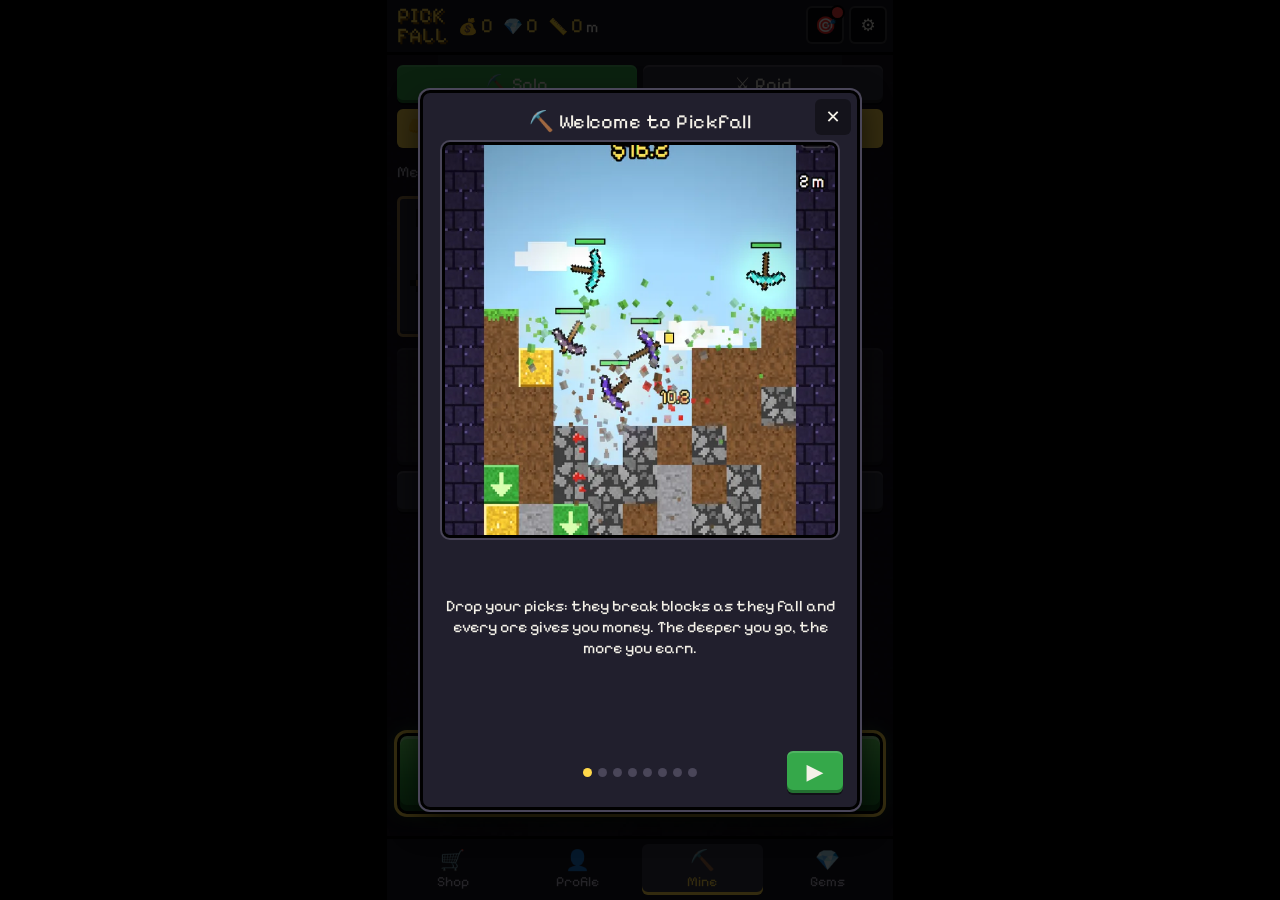
==== index.html @ 4472e59f "Pickfall: nuevo nombre" ====
<!doctype html><html lang="es"><head><meta charset="utf-8"><meta name="viewport" content="width=device-width,initial-scale=1,maximum-scale=1,user-scalable=no">
<title>Pickfall</title><meta name="description" content="Soltá picos, rompé bloques y bajá cada vez más profundo. Juego gratis en el navegador."><meta name="theme-color" content="#15131d"><meta property="og:title" content="Pickfall"><meta property="og:description" content="Soltá picos, rompé bloques y bajá cada vez más profundo."><link rel="icon" href="data:image/svg+xml,<svg xmlns='http://www.w3.org/2000/svg' viewBox='0 0 100 100'><text y='.9em' font-size='90'>⛏️</text></svg>">  <script type="module" crossorigin src="./assets/index-DeWhomhO.js"></script>
  <link rel="stylesheet" crossorigin href="./assets/index-D9-iegn5.css">
</head><body>
<div id="wrap"><canvas id="cv" width="720" height="1280"></canvas>
<div id="hud"><button id="bGoals" aria-label="Metas" data-en-aria="Goals">🎯</button><button id="bOpts" aria-label="Opciones" data-en-aria="Options">⚙️</button><button id="bPause" aria-label="Pausa" data-en-aria="Pause" hidden>⏸️</button></div>
<div id="shop" class="panel">
 <div id="top"><h1>PICK<br>FALL</h1><div class="chips"><div>💰 <b id="sMoney">0</b></div><div>💎 <b id="sGems">0</b></div><div>📏 <b id="sRec">0</b> m</div></div></div>
 <div id="body">
 <div id="pMine">
  <div id="modeSw" class="tabs sub" hidden><button id="mSolo" class="on">⛏️ Solo</button><button id="mRaid">⚔️ Raid</button></div>
  <p id="tip" hidden></p>
  <p class="hint" data-en='Merge two equal picks · ✔ <b id="sCap"></b>'>Fusioná dos picos iguales · ✔ <b id="sCap"></b></p>
  <div id="inv"></div>
  <div class="btns">
   <button id="bBuy"></button><button id="bHp"></button><button id="bDmg"></button><button id="bCap"></button>
  </div>
  <button id="bMergeAll" class="wide" data-en="🔀 Merge all">🔀 Fusionar todo</button>
  <div id="solo">
  <label id="ckptRow" class="check" hidden data-en='<input id="cCkpt" type="checkbox"> Start at <b id="sCkpt"></b> m'><input id="cCkpt" type="checkbox"> Empezar a los <b id="sCkpt"></b> m</label>
  <button id="bDrop" class="big" data-en="⛏️ Drop!">⛏️ ¡Soltar!</button>
  </div>
  <div id="raid" hidden>
   <p id="rMsg" class="hint warn" hidden></p>
   <div id="rOut">
    <p class="hint" data-en='Up to 4 players vs. a boss in 1 minute · Full rewards today: <b id="rLeft"></b>'>Hasta 4 jugadores contra un jefe en 1 minuto · Premio completo hoy: <b id="rLeft"></b></p>
    <button id="bRNew" class="big" data-en="➕ Create room">➕ Crear sala</button>
    <div id="rForm" hidden>
     <h2 data-en="New room">Nueva sala</h2>
     <input id="rName" class="field" maxlength="16" autocomplete="off" placeholder="Nombre de la sala" aria-label="Nombre de la sala" data-en-ph="Room name" data-en-aria="Room name">
     <div id="rSize" class="tabs sub"><button data-n="2" data-en="2 players">2 jugadores</button><button data-n="3">3</button><button data-n="4">4</button></div>
     <label class="check" data-en='<input id="rPub" type="checkbox" checked> Show it in the public list'><input id="rPub" type="checkbox" checked> Mostrarla en la lista pública</label>
     <div class="btns"><button id="bRCancel" data-en="Cancel">Cancelar</button><button id="bRCreate" class="gem" data-en="Create">Crear</button></div>
    </div>
    <div id="rBrowse">
     <h2 class="row" data-en='Public rooms <button id="bRList" class="small">Refresh</button>'>Salas públicas <button id="bRList" class="small">Actualizar</button></h2>
     <div id="rList"></div>
     <h2 data-en="Join with a code">Unirse con código</h2>
     <div class="nick"><input id="rCode" maxlength="4" autocomplete="off" placeholder="ABCD" aria-label="Código de la sala" data-en-aria="Room code"><button id="bRJoin" data-en="Join">Unirse</button></div>
    </div>
   </div>
   <div id="rIn" hidden>
    <h2 id="rRoomName"></h2>
    <p class="hint" data-en='Code <b id="rCodeTxt"></b> <button id="bRShare" class="small">Share link</button>'>Código <b id="rCodeTxt"></b> <button id="bRShare" class="small">Compartir link</button></p>
    <div id="rPlayers"></div>
    <p id="rBoss" class="boss-est"></p>
    <p id="rWait" class="hint"></p>
    <button id="bRStart" class="big" data-en="⚔️ Start Raid!">⚔️ ¡Iniciar Raid!</button>
    <button id="bRLeave" class="wide" data-en="Leave the room">Salir de la sala</button>
   </div>
  </div>
 </div>
 <div id="pGems" hidden>
  <h2 data-en="Reset">Reiniciar</h2>
  <p class="hint" id="sPreq"></p>
  <button id="bPrestige" class="big gem" data-en='Reset for 💎 <span id="sGain">0</span>'>Reiniciar por 💎 <span id="sGain">0</span></button>
  <h2 data-en="Permanent upgrades">Mejoras permanentes</h2>
  <div id="gemUps" class="btns"></div>
 </div>
 <div id="pGoals" hidden>
  <h2 data-en='Daily reward · day <span id="sStreak"></span> of 7'>Recompensa diaria · día <span id="sStreak"></span> de 7</h2>
  <p class="hint" data-en="Missing a day doesn't reset your streak.">Faltar un día no te borra la racha.</p>
  <button id="bDaily" class="big gem"></button>
  <h2 data-en="Today's missions">Misiones de hoy</h2>
  <p class="hint" data-en='All three: 💎 1 · ⏱️ <b id="sMisT"></b>'>Las tres: 💎 1 · ⏱️ <b id="sMisT"></b></p>
  <div id="missions"></div>
  <h2 data-en='Achievements <span id="sAch"></span>'>Logros <span id="sAch"></span></h2>
  <div id="achs"></div>
 </div>
 <div id="pRank" hidden>
  <div class="tabs sub"><button id="rkMoney" data-en="💰 Best run">💰 Mejor partida</button><button id="rkDepth" data-en="📏 Depth">📏 Profundidad</button></div>
  <div class="tabs sub"><button id="rkWeek" data-en="This week">Esta semana</button><button id="rkAll" data-en="All time">Histórico</button></div>
  <div id="rkPrize" class="prize" hidden><b data-en="🏆 Weekly prizes">🏆 Premios de la semana</b><span id="rkPrizeTxt"></span><small id="rkEnds"></small></div>
  <p id="rkMe" class="hint"></p>
  <div id="rkPodium" hidden></div>
  <ol id="rkList"></ol>
 </div>
 <div id="pStyle" hidden>
  <div class="boxcard"><h2 data-en="🎁 Cube chest">🎁 Cofre de cubos</h2>
   <p class="hint" data-en="5 🧊 open a chest with an exclusive skin or aura.">5 🧊 abren un cofre con una skin o aura exclusiva.</p>
   <div class="boxrow"><span>🧊 <b id="boxCubes">0</b></span><button id="bOpenBox" class="gem" data-en="Open chest · 5 🧊">Abrir cofre · 5 🧊</button><button id="bOdds" aria-label="Probabilidades" data-en-aria="Odds">ℹ️</button></div>
   <p id="boxDay" class="hint"></p>
   <div id="boxOdds" class="boxodds" hidden></div></div>
  <p class="hint" data-en='You have 🧊 <b id="styleCubes">0</b> · Looks only, no advantages.'>Tenés 🧊 <b id="styleCubes">0</b> · Solo cambia el look, no da ventajas.</p>
  <h2 data-en="Pick skins">Skins de picos</h2>
  <p class="hint" data-en="Work on every level · Equip them in 👤 Profile.">Sirven para todos los niveles · Se equipan en 👤 Perfil.</p>
  <div id="storeSkins"></div>
  <h2>Auras</h2>
  <p class="hint" data-en="They follow your picks as they fall.">Siguen a tus picos al caer.</p>
  <div id="storeAuras"></div>
 </div>
 <div id="pProfile" hidden>
  <h2 data-en="Your pick skins">Skins de tus picos</h2>
  <p class="hint" data-en="Choose a level and give it a skin.">Elegí un nivel y ponele una skin.</p>
  <div id="skinTiers"></div>
  <h2 id="skinTitle"></h2>
  <div id="skinList"></div>
  <h2>Aura</h2>
  <div id="looks"></div>
  <div id="profOnline" hidden>
   <h2 data-en="Your nickname">Tu apodo</h2>
   <div class="nick"><input id="nick" maxlength="16" autocomplete="off" aria-label="Tu apodo" data-en-aria="Your nickname"><button id="bNick" data-en="Save">Guardar</button></div>
   <p id="nickMsg" class="hint" hidden></p>
   <h2 data-en="Your ranking picture">Tu foto en el ranking</h2>
   <p class="hint" data-en="Shown in the ranking with your aura.">Se ve en el ranking, con tu aura.</p>
   <div id="avList"></div>
  </div>
  <button id="bReset" class="small" data-en="Delete progress">Borrar progreso</button>
  <a class="legal" href="./privacidad.html" target="_blank" rel="noopener" data-en="Privacy">Privacidad</a>
 </div>
 </div>
 <div class="nav"><button id="tabStyle" data-en="<span>🛒</span>Shop"><span>🛒</span>Tienda</button><button id="tabProfile" data-en="<span>👤</span>Profile"><span>👤</span>Perfil</button><button id="tabMine" class="on" data-en="<span>⛏️</span>Mine"><span>⛏️</span>Mina</button><button id="tabGems" data-en="<span>💎</span>Gems"><span>💎</span>Gemas</button><button id="tabRank" hidden><span>🏆</span>Top</button></div>
</div>
<div id="res" class="panel center" hidden><div class="card">
 <h2 id="rTitle" data-en="Total earnings!">¡Ganancia total!</h2>
 <div id="rMoney" class="money"></div>
 <p id="rRec" class="rec" hidden></p>
 <div id="rAch" class="rec" hidden></div>
 <p id="rRank" class="rec" hidden></p>
 <div id="rRows" class="rows"></div>
 <p id="rGoal" class="goal"></p>
 <div id="rAuto" class="rauto" hidden><span id="rAutoTxt"></span><button id="bAutoStop" data-en="Stop">Detener</button></div>
 <button id="bAgain" class="big" data-en="⛏️ Again">⛏️ Otra vez</button>
 <button id="bBack" class="wide" data-en="Back to the shop">Volver a la tienda</button>
</div></div>
<div id="pause" class="panel center" hidden><div class="card">
 <h2 data-en="Paused">Pausa</h2>
 <label class="vol"><span data-en='🎵 Music <b id="vMusicTxt"></b>'>🎵 Música <b id="vMusicTxt"></b></span><input id="vMusic" type="range" min="0" max="100" step="5"></label>
 <label class="vol"><span data-en='🔊 Sounds <b id="vSfxTxt"></b>'>🔊 Sonidos <b id="vSfxTxt"></b></span><input id="vSfx" type="range" min="0" max="100" step="5"></label>
 <div class="btns"><button id="pMusic"></button><button id="pMute"></button></div>
 <label class="check" data-en='<input id="cGui" type="checkbox"> Hide interface'><input id="cGui" type="checkbox"> Ocultar interfaz</label>
 <label id="pAutoRow" class="check" hidden data-en='<input id="cAuto" type="checkbox"> 🔁 Autoplay again'><input id="cAuto" type="checkbox"> 🔁 Autojugar otra vez</label>
 <p id="guiHint" class="hint" hidden data-en="Double-tap to pause again.">Tocá dos veces para volver a pausar.</p>
 <button id="bResume" class="big" data-en="Resume">Continuar</button>
 <button id="bQuit" class="wide" data-en="Cancel and return to lobby">Cancelar y volver al lobby</button>
 <p id="qHint" class="hint" data-en="You keep the money, but it won't count for the ranking.">Te quedás la plata, pero no cuenta para el ranking.</p>
</div></div>
<div id="guide" class="panel center" hidden><div class="card gcard">
 <button id="gClose" class="gclose" aria-label="Cerrar" data-en-aria="Close">✕</button>
 <h2 id="gTitle"></h2>
 <img id="gImg" class="gimg" alt="">
 <div id="gIcons" class="gicons"></div>
 <p id="gText" class="gtext"></p>
 <div class="gnav"><button id="gPrev" aria-label="Anterior" data-en-aria="Previous">◀</button><div id="gDots" class="gdots"></div><button id="gNext" aria-label="Siguiente" data-en-aria="Next">▶</button></div>
</div></div>
<div id="auto" hidden><div class="atext"><span data-en="🔁 Autoplay again?">🔁 ¿Autojugar otra vez?</span><small>Cuesta el 10% de lo que ganes</small></div><button id="aYes" data-en="Yes">Sí</button><button id="aX" aria-label="Cerrar" data-en-aria="Close">✕</button><i id="aBar"></i></div>
<div id="box" class="panel center" hidden><canvas id="confetti"></canvas><div class="card boxc">
 <h2 id="boxTitle" data-en="Opening the chest…">Abriendo el cofre…</h2>
 <div class="reel"><div id="reel"></div><i class="mark"></i></div>
 <div id="boxRes" class="boxres" hidden><b id="boxName"></b><small id="boxInfo"></small></div>
 <div class="btns"><button id="bBoxUse" hidden data-en="Use">Usar</button><button id="bBoxClose" data-en="Skip">Saltar</button></div>
</div></div>
<div id="opts" class="panel center" hidden><div class="card">
 <button id="oClose" class="gclose" aria-label="Cerrar" data-en-aria="Close">✕</button>
 <h2 data-en="⚙️ Options">⚙️ Opciones</h2>
 <label class="vol"><span data-en='🎵 Music <b id="oVMusicTxt"></b>'>🎵 Música <b id="oVMusicTxt"></b></span><input id="oVMusic" type="range" min="0" max="100" step="5"></label>
 <label class="vol"><span data-en='🔊 Sounds <b id="oVSfxTxt"></b>'>🔊 Sonidos <b id="oVSfxTxt"></b></span><input id="oVSfx" type="range" min="0" max="100" step="5"></label>
 <div class="btns"><button id="oMusic"></button><button id="oMute"></button></div>
 <button id="oGuide" class="wide" data-en="📖 See the tutorial again">📖 Ver el tutorial otra vez</button>
 <h2 data-en="🌐 Language">🌐 Idioma</h2>
 <div id="oLang" class="tabs sub"><button data-l="es">Español</button><button data-l="en">English</button></div>
 <button id="oDone" class="big" data-en="Done">Listo</button>
</div></div>
<div id="toast" hidden></div>
<div id="modal" hidden><div><p id="mText"></p><div class="btns"><button id="mNo" data-en="Cancel">Cancelar</button><button id="mYes"></button></div></div></div>
</div></body></html>
---- assets/index-D9-iegn5.css ----
@font-face{font-family:Pixelify Sans;font-style:normal;font-display:swap;font-weight:400;src:url(./pixelify-sans-latin-400-normal-DLrIX9QE.woff2)format("woff2"),url(./pixelify-sans-latin-400-normal-JapMNN6Z.woff)format("woff")}:root{--bg:#15131d;--panel:#211f2d;--stone:#34313f;--line:#4a4659;--gold:#ffd84a;--green:#35a84a;--green-d:#1d6e33;--gem:#7a3cff;--text:#f4f1e8;--muted:#b6b1c2;--title:"Pixelify Sans",system-ui,sans-serif}*{box-sizing:border-box}html,body{height:100%;color:var(--text);touch-action:manipulation;background:#000;margin:0;font-family:Pixelify Sans,system-ui,sans-serif;overflow:hidden}#wrap{aspect-ratio:9/16;max-width:100vw;height:100dvh;margin:0 auto;position:relative;overflow:hidden}#cv{width:100%;height:100%;image-rendering:pixelated;touch-action:none;-webkit-user-select:none;user-select:none;-webkit-touch-callout:none;display:block}#hud{z-index:2;gap:5px;display:flex;position:absolute;top:6px;right:6px}#hud button{width:38px;height:38px;box-shadow:none;background:#000a;border:2px solid #fff3;padding:0;font-size:17px}button,input{font-family:inherit}b,strong,h1,h2,th{font-weight:400}button{background:var(--stone);color:var(--text);cursor:pointer;border:0;border-radius:6px;padding:10px;font-size:17px;font-weight:400;transition:transform 60ms;box-shadow:inset 0 2px #fff2,inset 0 -3px #0005,0 2px #0007}button:active:not(:disabled){transform:translateY(2px);box-shadow:inset 0 2px #fff2,inset 0 -1px #0005}button:disabled{opacity:.5;cursor:default}button:focus-visible,input:focus-visible,a:focus-visible{outline:3px solid var(--gold);outline-offset:1px}.panel{background:#0e0c14db;position:absolute;inset:0}#shop{flex-direction:column;display:flex}#top{background:var(--bg);border-bottom:3px solid #000;flex:none;align-items:center;gap:10px;padding:6px 92px 6px 10px;display:flex}h1{font:400 21px/.95 var(--title);letter-spacing:1px;color:var(--gold);text-shadow:2px 2px #7a4b00;flex:none;margin:0}.chips{flex-wrap:wrap;gap:2px 10px;min-width:0;font-size:16px;display:flex}.chips div{white-space:nowrap}.chips b{color:var(--gold);font-size:20px}#body{background:#15131d9e;flex-direction:column;flex:1;min-height:0;padding:10px 10px 12px;display:flex;overflow-y:auto}.nav{padding:5px 5px calc(5px + env(safe-area-inset-bottom));background:var(--bg);border-top:3px solid #000;flex:none;gap:3px;display:flex}.nav button{min-width:0;box-shadow:none;color:var(--muted);background:0 0;flex:1;padding:5px 1px;font-size:14px}.nav button span{font-size:20px;line-height:1.2;display:block}.nav .on{background:var(--stone);color:var(--gold);box-shadow:inset 0 -3px 0 var(--gold)}.tabs.sub{gap:6px;margin-bottom:6px;display:flex}.tabs.sub button{flex:1;padding:8px 4px;font-size:16px}.tabs.sub .on{background:var(--green)}.big{width:100%;font:400 25px var(--title);letter-spacing:1px;background:var(--green);margin:10px 0;padding:13px;display:block}.big:not(:disabled){text-shadow:2px 2px #0006}#bDrop{z-index:1;background:linear-gradient(#6ff06a,#2fa83f 55%,#1d7a2c);border:3px solid #000;border-radius:10px;margin-top:26px;padding:18px 10px;font-size:32px;position:sticky;bottom:6px;overflow:hidden;box-shadow:inset 0 3px #fff6,inset 0 -6px #0005,0 0 18px #6dff6d55,0 6px 14px #000a}#bDrop:disabled{background:var(--stone);box-shadow:none}.big.gem,.gem{background:var(--gem)}.small{box-shadow:none;color:var(--muted);background:0 0;margin-top:18px;padding:6px 0;font-size:14px;font-weight:600;text-decoration:underline}.hint{color:var(--muted);margin:6px 0;font-size:16px;line-height:1.25}#inv{overscroll-behavior-x:contain;scrollbar-width:thin;grid-auto-columns:calc(23.5294% - 5.64706px);grid-auto-flow:column;gap:6px;margin:5px 0;padding:3px 0 6px;display:grid;overflow-x:auto}.slot{--t:#555;border:3px solid var(--t);text-align:center;cursor:pointer;background:#292735;border-radius:6px;padding:4px;font-size:14px;line-height:1.15;position:relative;box-shadow:inset 0 -3px #0004}.slot img{width:100%;image-rendering:pixelated;display:block}.slot.sel{border-color:var(--gold);background:#4a4320;transform:translateY(-2px)}.slot.can{border-color:#6dff6d;animation:.8s ease-in-out infinite pulse}.slot.out{opacity:.5}.slot .chk{background:#111c;border:1px solid #fff4;border-radius:4px;width:24px;height:24px;font-size:14px;line-height:22px;position:absolute;top:2px;right:2px}.slot .chk.on{background:var(--green)}.btns{grid-template-columns:1fr 1fr;gap:6px;display:grid}#pMine .btns{grid-template-columns:repeat(4,1fr)}#pMine .btns button{aspect-ratio:1;flex-direction:column;justify-content:center;align-items:center;gap:2px;min-width:0;padding:4px 2px;font-size:13px;line-height:1.1;display:flex}#pMine .btns button i{font-size:24px;font-style:normal;line-height:1}#pMine .btns button span{text-overflow:ellipsis;white-space:nowrap;max-width:100%;overflow:hidden}#pMine .btns button b{color:var(--gold);font-size:14px;font-weight:400}#pMine .btns button small{opacity:.8;font-size:12px;line-height:1}#pMine .btns button:not(:disabled){background:var(--green-d)}.wide{width:100%;margin-top:6px;display:block}h2{font:400 20px var(--title);letter-spacing:.5px;color:var(--gold);margin:14px 0 6px}.check{align-items:center;gap:8px;margin:10px 0 0;font-size:15px;display:flex}.check input{width:20px;height:20px}.gemup{font-size:16px;line-height:1.35}.gemup small{opacity:.85;font-weight:500}#res,#pause,#opts{justify-content:center;align-items:center;padding:10px;display:flex;overflow-y:auto}.card{background:var(--panel);text-align:center;width:100%;max-height:100%;box-shadow:0 0 0 2px var(--line),0 12px 30px #000a;border:3px solid #000;border-radius:10px;padding:14px;animation:.28s ease-out pop;overflow-y:auto}.card h2{color:var(--text);margin:0}.money{font:400 50px/1.1 var(--title);color:var(--gold);text-shadow:3px 3px #7a4b00;margin:4px 0}.rec{color:#6dff6d;margin:4px 0;font-weight:400}.rows{margin:10px 0}.rows div{border-bottom:1px solid #fff2;justify-content:space-between;padding:4px 0;display:flex}.goal{background:#2c2a3e;border-radius:6px;margin:10px 0 2px;padding:9px;font-size:16px}#modal{z-index:3;background:#000b;justify-content:center;align-items:center;padding:24px;display:flex;position:absolute;inset:0}#modal>div{background:var(--panel);box-shadow:0 0 0 2px var(--line);text-align:center;border:3px solid #000;border-radius:10px;width:100%;padding:16px;animation:.18s ease-out pop}#modal p{margin:4px 0 14px;font-size:16px}#mYes{background:var(--green)}#tip{background:var(--gold);color:#2a1f00;border-radius:6px;margin:0 0 8px;padding:9px;font-size:17px;font-weight:400}.pulse{outline:3px solid var(--gold);animation:1s ease-in-out infinite pulse}@keyframes pulse{50%{transform:scale(1.035)}}@keyframes pop{0%{opacity:0;transform:scale(.88)}}@media (prefers-reduced-motion:reduce){.pulse,.slot.can,.card,#modal>div{animation:none}}#toast{background:var(--panel);border:2px solid var(--gold);text-align:center;z-index:4;pointer-events:none;border-radius:8px;padding:10px;font-size:16px;font-weight:400;position:absolute;bottom:82px;left:12px;right:12px;box-shadow:0 6px 16px #000a}.mission{background:#292735;border-radius:6px;align-items:center;gap:8px;margin-bottom:6px;padding:8px;display:flex}.mission>div{flex:1;min-width:0;font-size:16px}.mission small{opacity:.8}.mission button{flex:none;min-width:72px;font-size:16px}.mission button:not(:disabled){background:var(--green)}.bar{background:#0006;border-radius:2px;height:8px;margin:5px 0 3px;overflow:hidden}.bar i{background:var(--green);height:100%;display:block}.ach{opacity:.65;background:#292735;border-radius:6px;margin-bottom:5px;padding:7px 10px;font-size:16px}.ach.on{opacity:1;background:#3a3620}.ach small{opacity:.85;display:block}#mNo[hidden]+#mYes{grid-column:1/3}#rkList{margin:8px 0;padding:0;list-style:none}#rkList li{background:#fff1;border-radius:5px;gap:8px;margin-bottom:4px;padding:7px 8px;font-size:15px;display:flex}#rkList li b{min-width:34px}#rkList li span{text-overflow:ellipsis;white-space:nowrap;flex:1;overflow:hidden}#rkList li.me{background:#35a84a66}.nick{gap:6px;display:flex}.nick input{border:2px solid var(--line);color:#fff;background:#111;border-radius:5px;flex:1;min-width:0;padding:8px;font-size:16px}.look{background:#292735;border-radius:6px;align-items:center;gap:8px;margin-bottom:6px;padding:8px;display:flex}.look b{flex:1}.look i{border-radius:2px;width:44px;height:14px}.look button{padding:8px;font-size:15px}.legal{color:var(--muted);margin-top:8px;font-size:14px;display:block}#pause{z-index:2;padding:10px}.vol{text-align:left;margin:12px 0;font-size:17px;display:block}.vol span{justify-content:space-between;display:flex}.vol input{width:100%;height:32px;accent-color:var(--gold);margin:4px 0 0}#pause .check{justify-content:flex-start;font-size:17px}#pause .hint{text-align:center}[hidden]{display:none!important}.look img{width:40px;height:40px;image-rendering:pixelated;flex:none}.look.on{outline:2px solid var(--gold)}#skinTiers{grid-template-columns:repeat(5,1fr);gap:4px;margin-bottom:8px;display:grid}#skinTiers button{border:2px solid var(--t);background:#292735;padding:3px 1px;font-size:12px;line-height:1.1;overflow:hidden}#skinTiers button.on{outline:2px solid var(--gold)}#skinTiers img{width:36px;height:36px;image-rendering:pixelated;margin:0 auto 2px;display:block}#modeSw{margin:0 0 6px}#modeSw button{font-size:18px}.field{box-sizing:border-box;border:2px solid var(--line);color:#fff;background:#111;border-radius:5px;width:100%;margin-bottom:6px;padding:8px;font-size:16px;display:block}#rCode{text-transform:uppercase;letter-spacing:3px}h2.row{justify-content:space-between;align-items:center;display:flex}h2.row .small{margin:0;padding:0 2px}.rp{border:2px solid var(--line);background:#292735;border-radius:6px;justify-content:space-between;align-items:center;gap:6px;margin:4px 0;padding:6px 8px;font-size:16px;display:flex}.rp.me{border-color:var(--gold)}.rp.empty{color:var(--muted);border-style:dashed}.rp b{text-overflow:ellipsis;white-space:nowrap;min-width:0;font-weight:400;overflow:hidden}.rp span{flex-wrap:wrap;justify-content:flex-end;max-width:55%;display:flex}.rp img{width:20px;height:20px;image-rendering:pixelated}.rp button{flex:none;padding:6px 10px;font-size:15px}#rCodeTxt{color:var(--gold);letter-spacing:2px;font-size:20px}#bRShare{margin:0 0 0 6px;padding:0}.warn{color:#ffb4b4}.prize{border:2px solid var(--gold);text-align:center;background:linear-gradient(135deg,#4a3a10,#2a2238);border-radius:8px;flex-direction:column;gap:2px;margin:6px 0;padding:8px 10px;font-size:15px;display:flex}.prize b{color:var(--gold);font-size:17px;font-weight:400}.prize small{color:var(--muted);font-size:14px}#rkPodium{grid-template-columns:1fr 1.15fr 1fr;align-items:end;gap:6px;margin:10px 0 8px;display:grid}.pod{text-align:center;border:3px solid #000;border-radius:8px 8px 4px 4px;flex-direction:column;align-items:center;gap:2px;min-width:0;padding:8px 4px 10px;display:flex;position:relative;overflow:hidden;box-shadow:inset 0 -5px #0004,0 4px 10px #0008}.pod:after{content:"";background:linear-gradient(100deg,#0000,#fff5,#0000);width:40%;height:100%;animation:3.2s ease-in-out infinite shine;position:absolute;top:0;left:-60%}.pod i{font-size:30px;font-style:normal;line-height:1}.pod em{font-size:22px;font-style:normal;position:absolute;top:-2px}.pod span{text-overflow:ellipsis;white-space:nowrap;color:#fff;text-shadow:2px 2px #0008;max-width:100%;font-size:15px;overflow:hidden}.pod b{color:#fff;text-shadow:2px 2px #0008;font-size:15px;font-weight:400}.pod.p1{background:linear-gradient(#ffe46a,#d79a12);min-height:156px;padding-top:34px;animation:2.4s ease-in-out infinite podglow}.pod.p2{background:linear-gradient(#eef2f6,#8e9aa8);min-height:118px}.pod.p3{background:linear-gradient(#f0a86a,#9a5424);min-height:100px}.pod.p3:after{animation-delay:1.1s}.pod.p2:after{animation-delay:.5s}.pod.me{outline-offset:2px;outline:3px solid #6dff6d}@keyframes shine{0%,60%{left:-60%}to{left:130%}}@keyframes podglow{0%,to{box-shadow:inset 0 -5px #0004,0 0 8px #ffd83a66}50%{box-shadow:inset 0 -5px #0004,0 0 18px #ffd83acc}}#pause .btns{margin:10px 0 4px}#pause .btns button{background:var(--green-d);font-size:16px}#pause .btns button.off{color:var(--muted);background:#3a3846}#guide{z-index:5;background:#000c;justify-content:center;align-items:center;padding:10px;display:flex}.gcard{flex-direction:column;gap:6px;max-width:440px;height:min(94vh,720px);max-height:none;display:flex;position:relative}.gcard h2{white-space:nowrap;text-overflow:ellipsis;flex:none;margin:2px 34px;font-size:20px;overflow:hidden}.gclose{width:36px;height:36px;box-shadow:none;background:#0006;padding:0;font-size:18px;position:absolute;top:6px;right:6px}.gimg{aspect-ratio:1;object-fit:cover;width:min(100%,44vh);box-shadow:0 0 0 2px var(--line);image-rendering:auto;background:#111;border:3px solid #000;border-radius:8px;flex:none;margin:0 auto;display:block}.gicons{flex:none;justify-content:center;gap:3px;height:44px;display:flex}.gicons div{width:42px;color:var(--muted);flex-direction:column;align-items:center;font-size:11px;display:flex}.gicons img{width:28px;height:28px;image-rendering:pixelated;border:2px solid #000;border-radius:3px}.gtext{flex:1;min-height:0;margin:2px 0;font-size:16px;line-height:1.3;overflow-y:auto}.gnav{flex:none;justify-content:space-between;align-items:center;gap:8px;display:flex}.gnav button{background:var(--green);min-width:56px;padding:8px 12px;font-size:22px}.gnav button.go{font:400 20px var(--title);padding:10px 14px}.gdots{gap:6px;display:flex}.gdots i{background:var(--line);border-radius:50%;width:9px;height:9px}.gdots i.on{background:var(--gold)}.boss-est{text-align:center;color:#ffd0d0;background:#3a1420;border:2px solid #ff3a3a88;border-radius:6px;margin:8px 0 2px;padding:8px;font-size:17px}#avList{grid-template-columns:repeat(6,1fr);gap:4px;margin:4px 0 8px;display:grid}.av{border:2px solid var(--line);box-shadow:none;background:#292735;padding:4px;position:relative}.av img{width:100%;image-rendering:pixelated;display:block}.av.on{border-color:var(--gold);background:#4a4320}.av.lock img{opacity:.3;filter:grayscale()}.av i{font-size:12px;font-style:normal;position:absolute;bottom:0;right:1px}.lav{width:24px;height:24px;image-rendering:pixelated;flex:none;align-self:center}.pava{width:72px;height:52px;margin:-4px 0}.pod i{z-index:1;position:relative}.lava{flex:none;align-self:center;width:42px;height:30px;margin:-4px -9px}#rkList li{overflow:hidden}.pav{width:44px;height:44px;image-rendering:pixelated;filter:drop-shadow(2px 2px #0008)}#auto{background:var(--panel);border:2px solid var(--gold);z-index:3;border-radius:8px;align-items:center;gap:8px;width:min(92%,340px);padding:8px 8px 11px 12px;display:flex;position:absolute;top:52px;left:50%;overflow:hidden;transform:translate(-50%);box-shadow:0 6px 16px #000a}#auto .atext{flex-direction:column;flex:1;gap:2px;font-size:16px;display:flex}#auto small{color:var(--muted);font-size:13px}#auto button{padding:7px 12px;font-size:16px}#aYes{background:var(--green)}#aX{box-shadow:none;background:0 0;padding:7px 6px}#aBar{background:var(--gold);transform-origin:0;width:100%;height:3px;position:absolute;bottom:0;left:0}#auto.run #aBar{animation:2s linear forwards abar}@keyframes abar{to{transform:scaleX(0)}}.rauto{color:var(--gold);justify-content:space-between;align-items:center;gap:8px;margin:10px 0 0;font-size:16px;display:flex}.rauto button{padding:7px 10px;font-size:15px}.beta{font:400 10px var(--title);color:#ff7dff;text-shadow:none;letter-spacing:2px;font-style:normal;display:block}.boxcard{background:#2a2140;border:2px solid #7a52d6;border-radius:8px;margin-bottom:12px;padding:10px}.boxcard h2{margin-top:0}.boxrow{align-items:center;gap:8px;font-size:17px;display:flex}.boxrow span{flex:1}.boxrow b{color:#d9c2ff;font-weight:400}.boxrow button{padding:9px 12px}#bOdds{background:#3a3846}.boxodds{margin-top:8px;font-size:15px;line-height:1.5}.boxodds div{justify-content:space-between;display:flex}#box{z-index:5;justify-content:center;align-items:center;padding:10px;display:flex}.boxc{text-align:center;width:min(100%,380px)}.reel{border:2px solid var(--line);background:#15131d;border-radius:6px;height:92px;margin:12px 0;position:relative;overflow:hidden}#reel{will-change:transform;gap:6px;padding:8px 0;display:flex}#reel>div{border-bottom:4px solid var(--r);background:#292735;border-radius:6px;flex:none;justify-content:center;align-items:center;width:72px;height:72px;display:flex}#reel img{width:52px;height:52px;image-rendering:pixelated}#reel i{border-radius:3px;width:52px;height:18px}.reel .mark{background:var(--gold);width:4px;box-shadow:0 0 8px var(--gold);margin-left:-2px;position:absolute;top:0;bottom:0;left:50%}.boxres{flex-direction:column;gap:4px;margin-bottom:10px;display:flex}.boxres b{font:400 26px var(--title)}.boxres small{color:var(--muted);font-size:15px}.look .rar{font-size:13px;display:block}#confetti{pointer-events:none;z-index:1;width:100%;height:100%;position:absolute;inset:0}#box .card{position:relative}.reel .mark.tk{background:#fff;box-shadow:0 0 14px #fff}.boxc.win{animation:.45s ease-out boxwin}@keyframes boxwin{0%{transform:scale(1)}30%{transform:scale(1.06)}to{transform:scale(1)}}#hud #bGoals{position:relative}#hud #bGoals.on{border-color:var(--gold);background:#3a3420}#bGoals.dot:after{content:"";background:#ff3a3a;border:2px solid #000;border-radius:50%;width:11px;height:11px;position:absolute;top:-3px;right:-3px}.look canvas.aprev{background:#1b1a24;border-radius:4px;flex:none;width:88px;height:44px}.look img.swing{transform-origin:30% 70%;animation:2.4s ease-in-out infinite swing}@keyframes swing{0%,to{transform:rotate(-10deg)}50%{transform:rotate(10deg)}}img.sway{transform-origin:30% 70%;animation:2.4s ease-in-out infinite swing}@media (prefers-reduced-motion:reduce){img.sway{animation:none}}.look img.glow{animation:2.4s ease-in-out infinite swing,1.6s ease-in-out infinite skglow}@keyframes skglow{0%,to{filter:drop-shadow(0 0 2px var(--g))}50%{filter:drop-shadow(0 0 8px var(--g))}}@media (prefers-reduced-motion:reduce){.look img.swing,.look img.glow{animation:none}}#reel canvas.aprev{width:68px;height:34px}#reel img.glow{animation:1.6s ease-in-out infinite skglow}#opts{z-index:3;padding:10px}#opts .card{position:relative}#opts .btns{margin:10px 0 4px}#opts .btns button{background:var(--green-d);font-size:16px}#opts .btns button.off{color:var(--muted);background:#3a3846}#opts .wide{margin-top:8px}#oLang{margin:6px 0 12px}#body>div{flex:none}#pMine{flex-direction:column;display:flex;flex:1 0 auto!important}#pMine>#solo{margin-top:auto}
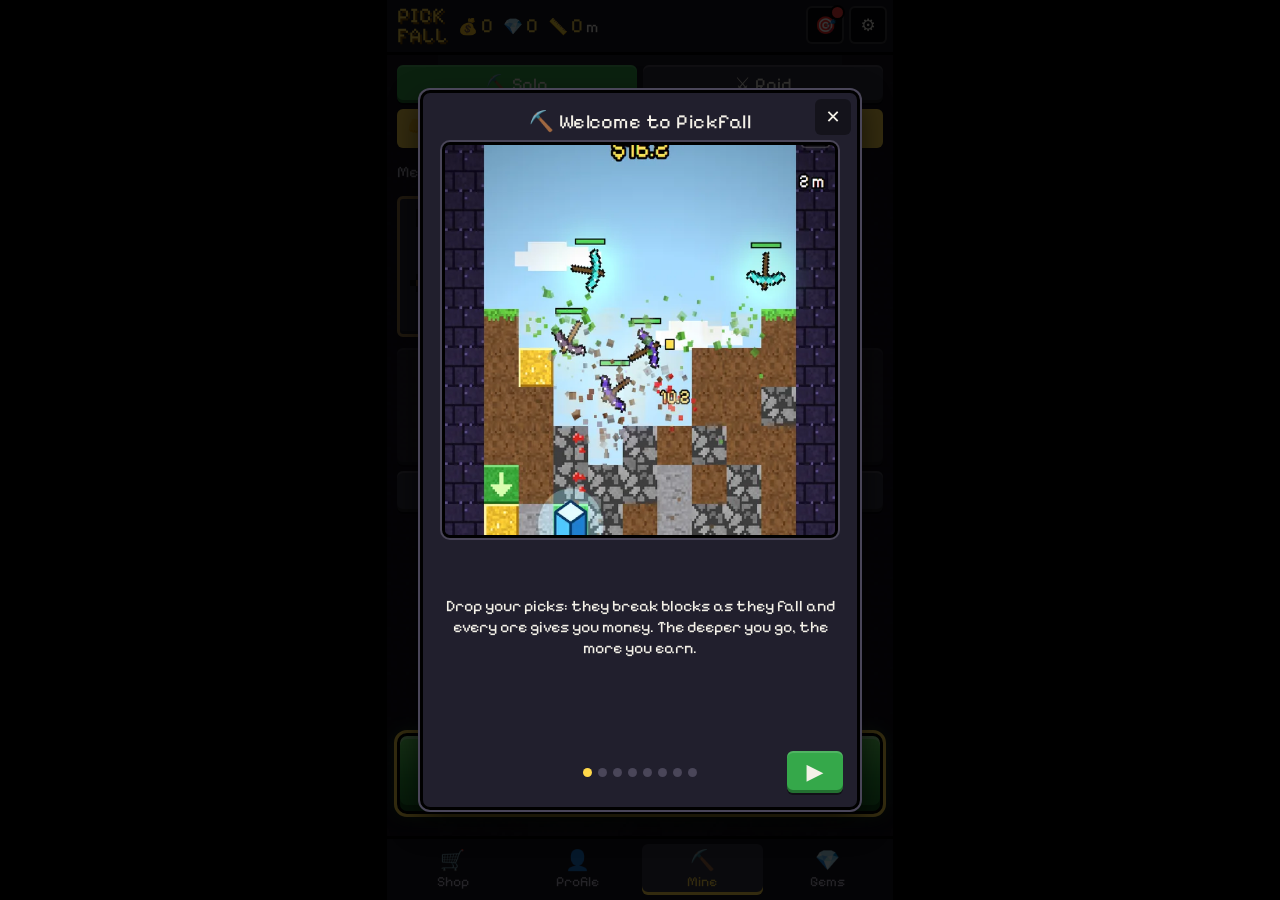
==== commit 940290d8: "Ranking: pico con aura del mismo tamaño" ====
--- a/index.html
+++ b/index.html
@@ -1,6 +1,6 @@
 <!doctype html><html lang="es"><head><meta charset="utf-8"><meta name="viewport" content="width=device-width,initial-scale=1,maximum-scale=1,user-scalable=no">
-<title>Pickfall</title><meta name="description" content="Soltá picos, rompé bloques y bajá cada vez más profundo. Juego gratis en el navegador."><meta name="theme-color" content="#15131d"><meta property="og:title" content="Pickfall"><meta property="og:description" content="Soltá picos, rompé bloques y bajá cada vez más profundo."><link rel="icon" href="data:image/svg+xml,<svg xmlns='http://www.w3.org/2000/svg' viewBox='0 0 100 100'><text y='.9em' font-size='90'>⛏️</text></svg>">  <script type="module" crossorigin src="./assets/index-DeWhomhO.js"></script>
-  <link rel="stylesheet" crossorigin href="./assets/index-D9-iegn5.css">
+<title>Pickfall</title><meta name="description" content="Soltá picos, rompé bloques y bajá cada vez más profundo. Juego gratis en el navegador."><meta name="theme-color" content="#15131d"><meta property="og:title" content="Pickfall"><meta property="og:description" content="Soltá picos, rompé bloques y bajá cada vez más profundo."><link rel="icon" href="data:image/svg+xml,<svg xmlns='http://www.w3.org/2000/svg' viewBox='0 0 100 100'><text y='.9em' font-size='90'>⛏️</text></svg>">  <script type="module" crossorigin src="./assets/index-BviJYHU4.js"></script>
+  <link rel="stylesheet" crossorigin href="./assets/index-DMO8aM68.css">
 </head><body>
 <div id="wrap"><canvas id="cv" width="720" height="1280"></canvas>
 <div id="hud"><button id="bGoals" aria-label="Metas" data-en-aria="Goals">🎯</button><button id="bOpts" aria-label="Opciones" data-en-aria="Options">⚙️</button><button id="bPause" aria-label="Pausa" data-en-aria="Pause" hidden>⏸️</button></div>
--- a/assets/index-DMO8aM68.css
+++ b/assets/index-DMO8aM68.css
@@ -0,0 +1 @@
+@font-face{font-family:Pixelify Sans;font-style:normal;font-display:swap;font-weight:400;src:url(./pixelify-sans-latin-400-normal-DLrIX9QE.woff2)format("woff2"),url(./pixelify-sans-latin-400-normal-JapMNN6Z.woff)format("woff")}:root{--bg:#15131d;--panel:#211f2d;--stone:#34313f;--line:#4a4659;--gold:#ffd84a;--green:#35a84a;--green-d:#1d6e33;--gem:#7a3cff;--text:#f4f1e8;--muted:#b6b1c2;--title:"Pixelify Sans",system-ui,sans-serif}*{box-sizing:border-box}html,body{height:100%;color:var(--text);touch-action:manipulation;background:#000;margin:0;font-family:Pixelify Sans,system-ui,sans-serif;overflow:hidden}#wrap{aspect-ratio:9/16;max-width:100vw;height:100dvh;margin:0 auto;position:relative;overflow:hidden}#cv{width:100%;height:100%;image-rendering:pixelated;touch-action:none;-webkit-user-select:none;user-select:none;-webkit-touch-callout:none;display:block}#hud{z-index:2;gap:5px;display:flex;position:absolute;top:6px;right:6px}#hud button{width:38px;height:38px;box-shadow:none;background:#000a;border:2px solid #fff3;padding:0;font-size:17px}button,input{font-family:inherit}b,strong,h1,h2,th{font-weight:400}button{background:var(--stone);color:var(--text);cursor:pointer;border:0;border-radius:6px;padding:10px;font-size:17px;font-weight:400;transition:transform 60ms;box-shadow:inset 0 2px #fff2,inset 0 -3px #0005,0 2px #0007}button:active:not(:disabled){transform:translateY(2px);box-shadow:inset 0 2px #fff2,inset 0 -1px #0005}button:disabled{opacity:.5;cursor:default}button:focus-visible,input:focus-visible,a:focus-visible{outline:3px solid var(--gold);outline-offset:1px}.panel{background:#0e0c14db;position:absolute;inset:0}#shop{flex-direction:column;display:flex}#top{background:var(--bg);border-bottom:3px solid #000;flex:none;align-items:center;gap:10px;padding:6px 92px 6px 10px;display:flex}h1{font:400 21px/.95 var(--title);letter-spacing:1px;color:var(--gold);text-shadow:2px 2px #7a4b00;flex:none;margin:0}.chips{flex-wrap:wrap;gap:2px 10px;min-width:0;font-size:16px;display:flex}.chips div{white-space:nowrap}.chips b{color:var(--gold);font-size:20px}#body{background:#15131d9e;flex-direction:column;flex:1;min-height:0;padding:10px 10px 12px;display:flex;overflow-y:auto}.nav{padding:5px 5px calc(5px + env(safe-area-inset-bottom));background:var(--bg);border-top:3px solid #000;flex:none;gap:3px;display:flex}.nav button{min-width:0;box-shadow:none;color:var(--muted);background:0 0;flex:1;padding:5px 1px;font-size:14px}.nav button span{font-size:20px;line-height:1.2;display:block}.nav .on{background:var(--stone);color:var(--gold);box-shadow:inset 0 -3px 0 var(--gold)}.tabs.sub{gap:6px;margin-bottom:6px;display:flex}.tabs.sub button{flex:1;padding:8px 4px;font-size:16px}.tabs.sub .on{background:var(--green)}.big{width:100%;font:400 25px var(--title);letter-spacing:1px;background:var(--green);margin:10px 0;padding:13px;display:block}.big:not(:disabled){text-shadow:2px 2px #0006}#bDrop{z-index:1;background:linear-gradient(#6ff06a,#2fa83f 55%,#1d7a2c);border:3px solid #000;border-radius:10px;margin-top:26px;padding:18px 10px;font-size:32px;position:sticky;bottom:6px;overflow:hidden;box-shadow:inset 0 3px #fff6,inset 0 -6px #0005,0 0 18px #6dff6d55,0 6px 14px #000a}#bDrop:disabled{background:var(--stone);box-shadow:none}.big.gem,.gem{background:var(--gem)}.small{box-shadow:none;color:var(--muted);background:0 0;margin-top:18px;padding:6px 0;font-size:14px;font-weight:600;text-decoration:underline}.hint{color:var(--muted);margin:6px 0;font-size:16px;line-height:1.25}#inv{overscroll-behavior-x:contain;scrollbar-width:thin;grid-auto-columns:calc(23.5294% - 5.64706px);grid-auto-flow:column;gap:6px;margin:5px 0;padding:3px 0 6px;display:grid;overflow-x:auto}.slot{--t:#555;border:3px solid var(--t);text-align:center;cursor:pointer;background:#292735;border-radius:6px;padding:4px;font-size:14px;line-height:1.15;position:relative;box-shadow:inset 0 -3px #0004}.slot img{width:100%;image-rendering:pixelated;display:block}.slot.sel{border-color:var(--gold);background:#4a4320;transform:translateY(-2px)}.slot.can{border-color:#6dff6d;animation:.8s ease-in-out infinite pulse}.slot.out{opacity:.5}.slot .chk{background:#111c;border:1px solid #fff4;border-radius:4px;width:24px;height:24px;font-size:14px;line-height:22px;position:absolute;top:2px;right:2px}.slot .chk.on{background:var(--green)}.btns{grid-template-columns:1fr 1fr;gap:6px;display:grid}#pMine .btns{grid-template-columns:repeat(4,1fr)}#pMine .btns button{aspect-ratio:1;flex-direction:column;justify-content:center;align-items:center;gap:2px;min-width:0;padding:4px 2px;font-size:13px;line-height:1.1;display:flex}#pMine .btns button i{font-size:24px;font-style:normal;line-height:1}#pMine .btns button span{text-overflow:ellipsis;white-space:nowrap;max-width:100%;overflow:hidden}#pMine .btns button b{color:var(--gold);font-size:14px;font-weight:400}#pMine .btns button small{opacity:.8;font-size:12px;line-height:1}#pMine .btns button:not(:disabled){background:var(--green-d)}.wide{width:100%;margin-top:6px;display:block}h2{font:400 20px var(--title);letter-spacing:.5px;color:var(--gold);margin:14px 0 6px}.check{align-items:center;gap:8px;margin:10px 0 0;font-size:15px;display:flex}.check input{width:20px;height:20px}.gemup{font-size:16px;line-height:1.35}.gemup small{opacity:.85;font-weight:500}#res,#pause,#opts{justify-content:center;align-items:center;padding:10px;display:flex;overflow-y:auto}.card{background:var(--panel);text-align:center;width:100%;max-height:100%;box-shadow:0 0 0 2px var(--line),0 12px 30px #000a;border:3px solid #000;border-radius:10px;padding:14px;animation:.28s ease-out pop;overflow-y:auto}.card h2{color:var(--text);margin:0}.money{font:400 50px/1.1 var(--title);color:var(--gold);text-shadow:3px 3px #7a4b00;margin:4px 0}.rec{color:#6dff6d;margin:4px 0;font-weight:400}.rows{margin:10px 0}.rows div{border-bottom:1px solid #fff2;justify-content:space-between;padding:4px 0;display:flex}.goal{background:#2c2a3e;border-radius:6px;margin:10px 0 2px;padding:9px;font-size:16px}#modal{z-index:3;background:#000b;justify-content:center;align-items:center;padding:24px;display:flex;position:absolute;inset:0}#modal>div{background:var(--panel);box-shadow:0 0 0 2px var(--line);text-align:center;border:3px solid #000;border-radius:10px;width:100%;padding:16px;animation:.18s ease-out pop}#modal p{margin:4px 0 14px;font-size:16px}#mYes{background:var(--green)}#tip{background:var(--gold);color:#2a1f00;border-radius:6px;margin:0 0 8px;padding:9px;font-size:17px;font-weight:400}.pulse{outline:3px solid var(--gold);animation:1s ease-in-out infinite pulse}@keyframes pulse{50%{transform:scale(1.035)}}@keyframes pop{0%{opacity:0;transform:scale(.88)}}@media (prefers-reduced-motion:reduce){.pulse,.slot.can,.card,#modal>div{animation:none}}#toast{background:var(--panel);border:2px solid var(--gold);text-align:center;z-index:4;pointer-events:none;border-radius:8px;padding:10px;font-size:16px;font-weight:400;position:absolute;bottom:82px;left:12px;right:12px;box-shadow:0 6px 16px #000a}.mission{background:#292735;border-radius:6px;align-items:center;gap:8px;margin-bottom:6px;padding:8px;display:flex}.mission>div{flex:1;min-width:0;font-size:16px}.mission small{opacity:.8}.mission button{flex:none;min-width:72px;font-size:16px}.mission button:not(:disabled){background:var(--green)}.bar{background:#0006;border-radius:2px;height:8px;margin:5px 0 3px;overflow:hidden}.bar i{background:var(--green);height:100%;display:block}.ach{opacity:.65;background:#292735;border-radius:6px;margin-bottom:5px;padding:7px 10px;font-size:16px}.ach.on{opacity:1;background:#3a3620}.ach small{opacity:.85;display:block}#mNo[hidden]+#mYes{grid-column:1/3}#rkList{margin:8px 0;padding:0;list-style:none}#rkList li{background:#fff1;border-radius:5px;gap:8px;margin-bottom:4px;padding:7px 8px;font-size:15px;display:flex}#rkList li b{min-width:34px}#rkList li span{text-overflow:ellipsis;white-space:nowrap;flex:1;overflow:hidden}#rkList li.me{background:#35a84a66}.nick{gap:6px;display:flex}.nick input{border:2px solid var(--line);color:#fff;background:#111;border-radius:5px;flex:1;min-width:0;padding:8px;font-size:16px}.look{background:#292735;border-radius:6px;align-items:center;gap:8px;margin-bottom:6px;padding:8px;display:flex}.look b{flex:1}.look i{border-radius:2px;width:44px;height:14px}.look button{padding:8px;font-size:15px}.legal{color:var(--muted);margin-top:8px;font-size:14px;display:block}#pause{z-index:2;padding:10px}.vol{text-align:left;margin:12px 0;font-size:17px;display:block}.vol span{justify-content:space-between;display:flex}.vol input{width:100%;height:32px;accent-color:var(--gold);margin:4px 0 0}#pause .check{justify-content:flex-start;font-size:17px}#pause .hint{text-align:center}[hidden]{display:none!important}.look img{width:40px;height:40px;image-rendering:pixelated;flex:none}.look.on{outline:2px solid var(--gold)}#skinTiers{grid-template-columns:repeat(5,1fr);gap:4px;margin-bottom:8px;display:grid}#skinTiers button{border:2px solid var(--t);background:#292735;padding:3px 1px;font-size:12px;line-height:1.1;overflow:hidden}#skinTiers button.on{outline:2px solid var(--gold)}#skinTiers img{width:36px;height:36px;image-rendering:pixelated;margin:0 auto 2px;display:block}#modeSw{margin:0 0 6px}#modeSw button{font-size:18px}.field{box-sizing:border-box;border:2px solid var(--line);color:#fff;background:#111;border-radius:5px;width:100%;margin-bottom:6px;padding:8px;font-size:16px;display:block}#rCode{text-transform:uppercase;letter-spacing:3px}h2.row{justify-content:space-between;align-items:center;display:flex}h2.row .small{margin:0;padding:0 2px}.rp{border:2px solid var(--line);background:#292735;border-radius:6px;justify-content:space-between;align-items:center;gap:6px;margin:4px 0;padding:6px 8px;font-size:16px;display:flex}.rp.me{border-color:var(--gold)}.rp.empty{color:var(--muted);border-style:dashed}.rp b{text-overflow:ellipsis;white-space:nowrap;min-width:0;font-weight:400;overflow:hidden}.rp span{flex-wrap:wrap;justify-content:flex-end;max-width:55%;display:flex}.rp img{width:20px;height:20px;image-rendering:pixelated}.rp button{flex:none;padding:6px 10px;font-size:15px}#rCodeTxt{color:var(--gold);letter-spacing:2px;font-size:20px}#bRShare{margin:0 0 0 6px;padding:0}.warn{color:#ffb4b4}.prize{border:2px solid var(--gold);text-align:center;background:linear-gradient(135deg,#4a3a10,#2a2238);border-radius:8px;flex-direction:column;gap:2px;margin:6px 0;padding:8px 10px;font-size:15px;display:flex}.prize b{color:var(--gold);font-size:17px;font-weight:400}.prize small{color:var(--muted);font-size:14px}#rkPodium{grid-template-columns:1fr 1.15fr 1fr;align-items:end;gap:6px;margin:10px 0 8px;display:grid}.pod{text-align:center;border:3px solid #000;border-radius:8px 8px 4px 4px;flex-direction:column;align-items:center;gap:2px;min-width:0;padding:8px 4px 10px;display:flex;position:relative;overflow:hidden;box-shadow:inset 0 -5px #0004,0 4px 10px #0008}.pod:after{content:"";background:linear-gradient(100deg,#0000,#fff5,#0000);width:40%;height:100%;animation:3.2s ease-in-out infinite shine;position:absolute;top:0;left:-60%}.pod i{font-size:30px;font-style:normal;line-height:1}.pod em{font-size:22px;font-style:normal;position:absolute;top:-2px}.pod span{text-overflow:ellipsis;white-space:nowrap;color:#fff;text-shadow:2px 2px #0008;max-width:100%;font-size:15px;overflow:hidden}.pod b{color:#fff;text-shadow:2px 2px #0008;font-size:15px;font-weight:400}.pod.p1{background:linear-gradient(#ffe46a,#d79a12);min-height:156px;padding-top:34px;animation:2.4s ease-in-out infinite podglow}.pod.p2{background:linear-gradient(#eef2f6,#8e9aa8);min-height:118px}.pod.p3{background:linear-gradient(#f0a86a,#9a5424);min-height:100px}.pod.p3:after{animation-delay:1.1s}.pod.p2:after{animation-delay:.5s}.pod.me{outline-offset:2px;outline:3px solid #6dff6d}@keyframes shine{0%,60%{left:-60%}to{left:130%}}@keyframes podglow{0%,to{box-shadow:inset 0 -5px #0004,0 0 8px #ffd83a66}50%{box-shadow:inset 0 -5px #0004,0 0 18px #ffd83acc}}#pause .btns{margin:10px 0 4px}#pause .btns button{background:var(--green-d);font-size:16px}#pause .btns button.off{color:var(--muted);background:#3a3846}#guide{z-index:5;background:#000c;justify-content:center;align-items:center;padding:10px;display:flex}.gcard{flex-direction:column;gap:6px;max-width:440px;height:min(94vh,720px);max-height:none;display:flex;position:relative}.gcard h2{white-space:nowrap;text-overflow:ellipsis;flex:none;margin:2px 34px;font-size:20px;overflow:hidden}.gclose{width:36px;height:36px;box-shadow:none;background:#0006;padding:0;font-size:18px;position:absolute;top:6px;right:6px}.gimg{aspect-ratio:1;object-fit:cover;width:min(100%,44vh);box-shadow:0 0 0 2px var(--line);image-rendering:auto;background:#111;border:3px solid #000;border-radius:8px;flex:none;margin:0 auto;display:block}.gicons{flex:none;justify-content:center;gap:3px;height:44px;display:flex}.gicons div{width:42px;color:var(--muted);flex-direction:column;align-items:center;font-size:11px;display:flex}.gicons img{width:28px;height:28px;image-rendering:pixelated;border:2px solid #000;border-radius:3px}.gtext{flex:1;min-height:0;margin:2px 0;font-size:16px;line-height:1.3;overflow-y:auto}.gnav{flex:none;justify-content:space-between;align-items:center;gap:8px;display:flex}.gnav button{background:var(--green);min-width:56px;padding:8px 12px;font-size:22px}.gnav button.go{font:400 20px var(--title);padding:10px 14px}.gdots{gap:6px;display:flex}.gdots i{background:var(--line);border-radius:50%;width:9px;height:9px}.gdots i.on{background:var(--gold)}.boss-est{text-align:center;color:#ffd0d0;background:#3a1420;border:2px solid #ff3a3a88;border-radius:6px;margin:8px 0 2px;padding:8px;font-size:17px}#avList{grid-template-columns:repeat(6,1fr);gap:4px;margin:4px 0 8px;display:grid}.av{border:2px solid var(--line);box-shadow:none;background:#292735;padding:4px;position:relative}.av img{width:100%;image-rendering:pixelated;display:block}.av.on{border-color:var(--gold);background:#4a4320}.av.lock img{opacity:.3;filter:grayscale()}.av i{font-size:12px;font-style:normal;position:absolute;bottom:0;right:1px}.lav{width:24px;height:24px;image-rendering:pixelated;flex:none;align-self:center}.pava{width:96px;max-width:none;height:60px;margin:-8px 0}.pod i{z-index:1;position:relative}.lava{flex:none;align-self:center;width:50px;height:30px;margin:-3px -13px}#rkList li{overflow:hidden}.pav{width:44px;height:44px;image-rendering:pixelated;filter:drop-shadow(2px 2px #0008)}#auto{background:var(--panel);border:2px solid var(--gold);z-index:3;border-radius:8px;align-items:center;gap:8px;width:min(92%,340px);padding:8px 8px 11px 12px;display:flex;position:absolute;top:52px;left:50%;overflow:hidden;transform:translate(-50%);box-shadow:0 6px 16px #000a}#auto .atext{flex-direction:column;flex:1;gap:2px;font-size:16px;display:flex}#auto small{color:var(--muted);font-size:13px}#auto button{padding:7px 12px;font-size:16px}#aYes{background:var(--green)}#aX{box-shadow:none;background:0 0;padding:7px 6px}#aBar{background:var(--gold);transform-origin:0;width:100%;height:3px;position:absolute;bottom:0;left:0}#auto.run #aBar{animation:2s linear forwards abar}@keyframes abar{to{transform:scaleX(0)}}.rauto{color:var(--gold);justify-content:space-between;align-items:center;gap:8px;margin:10px 0 0;font-size:16px;display:flex}.rauto button{padding:7px 10px;font-size:15px}.beta{font:400 10px var(--title);color:#ff7dff;text-shadow:none;letter-spacing:2px;font-style:normal;display:block}.boxcard{background:#2a2140;border:2px solid #7a52d6;border-radius:8px;margin-bottom:12px;padding:10px}.boxcard h2{margin-top:0}.boxrow{align-items:center;gap:8px;font-size:17px;display:flex}.boxrow span{flex:1}.boxrow b{color:#d9c2ff;font-weight:400}.boxrow button{padding:9px 12px}#bOdds{background:#3a3846}.boxodds{margin-top:8px;font-size:15px;line-height:1.5}.boxodds div{justify-content:space-between;display:flex}#box{z-index:5;justify-content:center;align-items:center;padding:10px;display:flex}.boxc{text-align:center;width:min(100%,380px)}.reel{border:2px solid var(--line);background:#15131d;border-radius:6px;height:92px;margin:12px 0;position:relative;overflow:hidden}#reel{will-change:transform;gap:6px;padding:8px 0;display:flex}#reel>div{border-bottom:4px solid var(--r);background:#292735;border-radius:6px;flex:none;justify-content:center;align-items:center;width:72px;height:72px;display:flex}#reel img{width:52px;height:52px;image-rendering:pixelated}#reel i{border-radius:3px;width:52px;height:18px}.reel .mark{background:var(--gold);width:4px;box-shadow:0 0 8px var(--gold);margin-left:-2px;position:absolute;top:0;bottom:0;left:50%}.boxres{flex-direction:column;gap:4px;margin-bottom:10px;display:flex}.boxres b{font:400 26px var(--title)}.boxres small{color:var(--muted);font-size:15px}.look .rar{font-size:13px;display:block}#confetti{pointer-events:none;z-index:1;width:100%;height:100%;position:absolute;inset:0}#box .card{position:relative}.reel .mark.tk{background:#fff;box-shadow:0 0 14px #fff}.boxc.win{animation:.45s ease-out boxwin}@keyframes boxwin{0%{transform:scale(1)}30%{transform:scale(1.06)}to{transform:scale(1)}}#hud #bGoals{position:relative}#hud #bGoals.on{border-color:var(--gold);background:#3a3420}#bGoals.dot:after{content:"";background:#ff3a3a;border:2px solid #000;border-radius:50%;width:11px;height:11px;position:absolute;top:-3px;right:-3px}.look canvas.aprev{background:#1b1a24;border-radius:4px;flex:none;width:88px;height:44px}.look img.swing{transform-origin:30% 70%;animation:2.4s ease-in-out infinite swing}@keyframes swing{0%,to{transform:rotate(-10deg)}50%{transform:rotate(10deg)}}img.sway{transform-origin:30% 70%;animation:2.4s ease-in-out infinite swing}@media (prefers-reduced-motion:reduce){img.sway{animation:none}}.look img.glow{animation:2.4s ease-in-out infinite swing,1.6s ease-in-out infinite skglow}@keyframes skglow{0%,to{filter:drop-shadow(0 0 2px var(--g))}50%{filter:drop-shadow(0 0 8px var(--g))}}@media (prefers-reduced-motion:reduce){.look img.swing,.look img.glow{animation:none}}#reel canvas.aprev{width:68px;height:34px}#reel img.glow{animation:1.6s ease-in-out infinite skglow}#opts{z-index:3;padding:10px}#opts .card{position:relative}#opts .btns{margin:10px 0 4px}#opts .btns button{background:var(--green-d);font-size:16px}#opts .btns button.off{color:var(--muted);background:#3a3846}#opts .wide{margin-top:8px}#oLang{margin:6px 0 12px}#body>div{flex:none}#pMine{flex-direction:column;display:flex;flex:1 0 auto!important}#pMine>#solo{margin-top:auto}
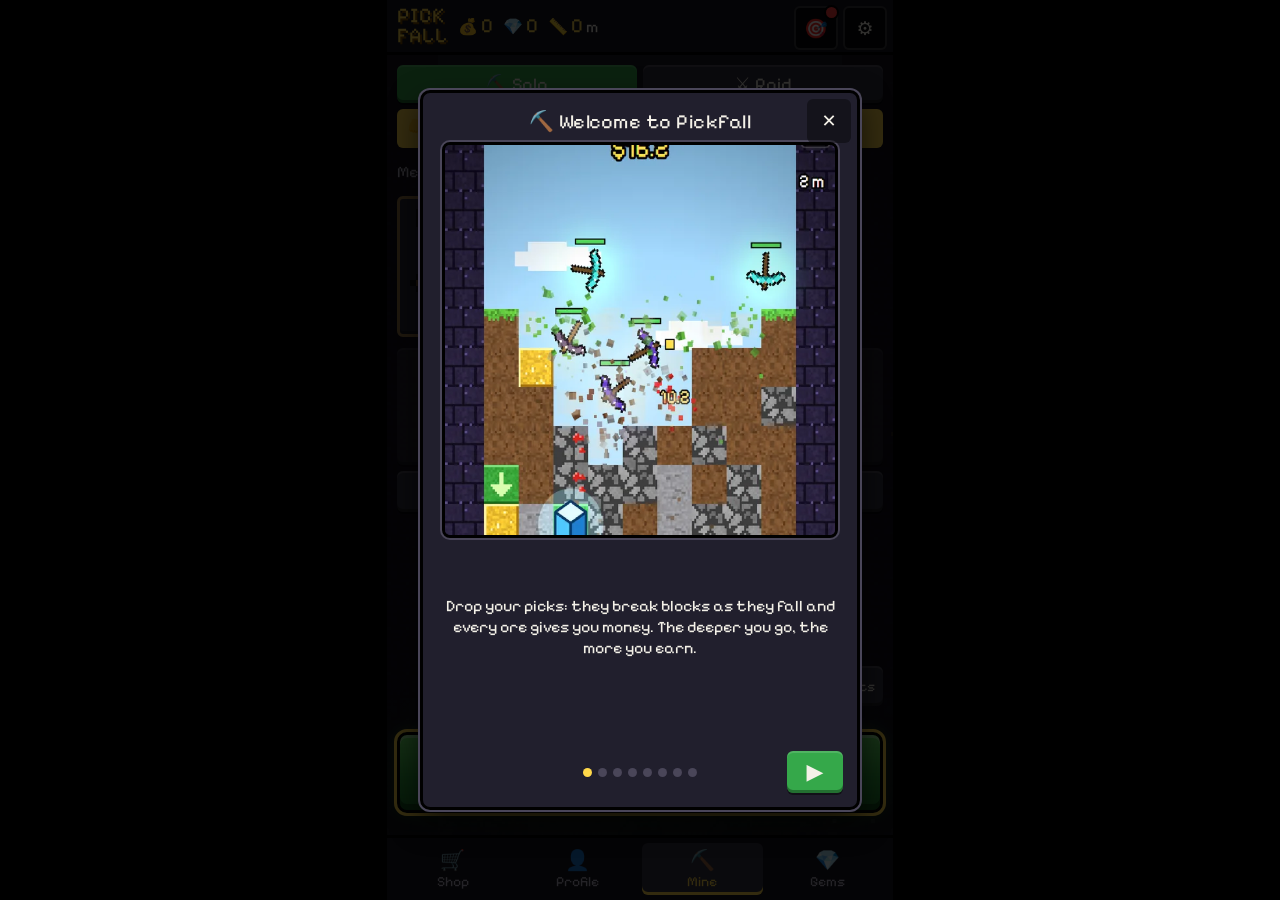
==== commit 40b48c57: "Pickfall: ruleta diaria, potenciadores, mejoras nuevas, ruleta en la partida, códigos e interfaz nue" ====
--- a/index.html
+++ b/index.html
@@ -1,6 +1,6 @@
 <!doctype html><html lang="es"><head><meta charset="utf-8"><meta name="viewport" content="width=device-width,initial-scale=1,maximum-scale=1,user-scalable=no">
-<title>Pickfall</title><meta name="description" content="Soltá picos, rompé bloques y bajá cada vez más profundo. Juego gratis en el navegador."><meta name="theme-color" content="#15131d"><meta property="og:title" content="Pickfall"><meta property="og:description" content="Soltá picos, rompé bloques y bajá cada vez más profundo."><link rel="icon" href="data:image/svg+xml,<svg xmlns='http://www.w3.org/2000/svg' viewBox='0 0 100 100'><text y='.9em' font-size='90'>⛏️</text></svg>">  <script type="module" crossorigin src="./assets/index-BviJYHU4.js"></script>
-  <link rel="stylesheet" crossorigin href="./assets/index-DMO8aM68.css">
+<title>Pickfall</title><meta name="description" content="Soltá picos, rompé bloques y bajá cada vez más profundo. Juego gratis en el navegador."><meta name="theme-color" content="#15131d"><meta property="og:title" content="Pickfall"><meta property="og:description" content="Soltá picos, rompé bloques y bajá cada vez más profundo."><link rel="icon" href="data:image/svg+xml,<svg xmlns='http://www.w3.org/2000/svg' viewBox='0 0 100 100'><text y='.9em' font-size='90'>⛏️</text></svg>">  <script type="module" crossorigin src="./assets/index-Bl3-_cxM.js"></script>
+  <link rel="stylesheet" crossorigin href="./assets/index-C_8Ns3sb.css">
 </head><body>
 <div id="wrap"><canvas id="cv" width="720" height="1280"></canvas>
 <div id="hud"><button id="bGoals" aria-label="Metas" data-en-aria="Goals">🎯</button><button id="bOpts" aria-label="Opciones" data-en-aria="Options">⚙️</button><button id="bPause" aria-label="Pausa" data-en-aria="Pause" hidden>⏸️</button></div>
@@ -16,8 +16,9 @@
    <button id="bBuy"></button><button id="bHp"></button><button id="bDmg"></button><button id="bCap"></button>
   </div>
   <button id="bMergeAll" class="wide" data-en="🔀 Merge all">🔀 Fusionar todo</button>
+  <div id="boostWrap" hidden><h2 class="row" data-en='⚡ Boosts <button id="bBoostInfo" class="small" aria-label="What are they?">ℹ️ What are they?</button>'>⚡ Potenciadores <button id="bBoostInfo" class="small" aria-label="¿Para qué sirven?">ℹ️ ¿Para qué sirven?</button></h2><div id="boostRow" class="boosts"></div></div>
   <div id="solo">
-  <label id="ckptRow" class="check" hidden data-en='<input id="cCkpt" type="checkbox"> Start at <b id="sCkpt"></b> m'><input id="cCkpt" type="checkbox"> Empezar a los <b id="sCkpt"></b> m</label>
+  <div class="ckrow"><label id="ckptRow" class="check" hidden data-en='<input id="cCkpt" type="checkbox"> Start at <b id="sCkpt"></b> m'><input id="cCkpt" type="checkbox"> Empezar a los <b id="sCkpt"></b> m</label><button id="bSpinInfo" class="small" data-en="🎰 Spin effects">🎰 Efectos de la ruleta</button></div>
   <button id="bDrop" class="big" data-en="⛏️ Drop!">⛏️ ¡Soltar!</button>
   </div>
   <div id="raid" hidden>
@@ -58,12 +59,14 @@
   <div id="gemUps" class="btns"></div>
  </div>
  <div id="pGoals" hidden>
-  <h2 data-en='Daily reward · day <span id="sStreak"></span> of 7'>Recompensa diaria · día <span id="sStreak"></span> de 7</h2>
+  <h2 data-en='Daily spin · day <span id="sStreak"></span> of 7'>Ruleta diaria · día <span id="sStreak"></span> de 7</h2>
   <p class="hint" data-en="Missing a day doesn't reset your streak.">Faltar un día no te borra la racha.</p>
   <button id="bDaily" class="big gem"></button>
   <h2 data-en="Today's missions">Misiones de hoy</h2>
   <p class="hint" data-en='All three: 💎 1 · ⏱️ <b id="sMisT"></b>'>Las tres: 💎 1 · ⏱️ <b id="sMisT"></b></p>
   <div id="missions"></div>
+  <div id="mileBox" hidden><h2 data-en="Depth goal">Meta de profundidad</h2>
+  <p id="sMile" class="hint"></p></div>
   <h2 data-en='Achievements <span id="sAch"></span>'>Logros <span id="sAch"></span></h2>
   <div id="achs"></div>
  </div>
@@ -105,13 +108,15 @@
    <p class="hint" data-en="Shown in the ranking with your aura.">Se ve en el ranking, con tu aura.</p>
    <div id="avList"></div>
   </div>
+  <h2 data-en="Your stats">Tus estadísticas</h2>
+  <div id="statRows" class="rows"></div>
   <button id="bReset" class="small" data-en="Delete progress">Borrar progreso</button>
   <a class="legal" href="./privacidad.html" target="_blank" rel="noopener" data-en="Privacy">Privacidad</a>
  </div>
  </div>
  <div class="nav"><button id="tabStyle" data-en="<span>🛒</span>Shop"><span>🛒</span>Tienda</button><button id="tabProfile" data-en="<span>👤</span>Profile"><span>👤</span>Perfil</button><button id="tabMine" class="on" data-en="<span>⛏️</span>Mine"><span>⛏️</span>Mina</button><button id="tabGems" data-en="<span>💎</span>Gems"><span>💎</span>Gemas</button><button id="tabRank" hidden><span>🏆</span>Top</button></div>
 </div>
-<div id="res" class="panel center" hidden><div class="card">
+<div id="res" class="panel center" hidden><canvas id="resFx"></canvas><div class="card">
  <h2 id="rTitle" data-en="Total earnings!">¡Ganancia total!</h2>
  <div id="rMoney" class="money"></div>
  <p id="rRec" class="rec" hidden></p>
@@ -149,6 +154,12 @@
  <div class="reel"><div id="reel"></div><i class="mark"></i></div>
  <div id="boxRes" class="boxres" hidden><b id="boxName"></b><small id="boxInfo"></small></div>
  <div class="btns"><button id="bBoxUse" hidden data-en="Use">Usar</button><button id="bBoxClose" data-en="Skip">Saltar</button></div>
+</div><div class="card wcard" hidden>
+ <button id="wX" class="gclose" aria-label="Cerrar" data-en-aria="Close">✕</button>
+ <h2 id="wTitle"></h2>
+ <div class="wwrap"><canvas id="wCv" width="600" height="600"></canvas><i class="wptr"></i><b class="whub"></b></div>
+ <div id="wRes" class="boxres" hidden><b id="wName"></b><small id="wInfo"></small></div>
+ <div class="btns"><button id="wUse" hidden data-en="Use">Usar</button><button id="wSpin" class="gem" data-en="Spin">Girar</button></div>
 </div></div>
 <div id="opts" class="panel center" hidden><div class="card">
  <button id="oClose" class="gclose" aria-label="Cerrar" data-en-aria="Close">✕</button>
@@ -156,10 +167,21 @@
  <label class="vol"><span data-en='🎵 Music <b id="oVMusicTxt"></b>'>🎵 Música <b id="oVMusicTxt"></b></span><input id="oVMusic" type="range" min="0" max="100" step="5"></label>
  <label class="vol"><span data-en='🔊 Sounds <b id="oVSfxTxt"></b>'>🔊 Sonidos <b id="oVSfxTxt"></b></span><input id="oVSfx" type="range" min="0" max="100" step="5"></label>
  <div class="btns"><button id="oMusic"></button><button id="oMute"></button></div>
+ <button id="oVib" class="wide" hidden></button>
  <button id="oGuide" class="wide" data-en="📖 See the tutorial again">📖 Ver el tutorial otra vez</button>
  <h2 data-en="🌐 Language">🌐 Idioma</h2>
  <div id="oLang" class="tabs sub"><button data-l="es">Español</button><button data-l="en">English</button></div>
+ <div id="oCodeBox" hidden><h2 data-en="🎁 Redeem a code">🎁 Canjear un código</h2>
+ <div class="nick"><input id="oCode" maxlength="30" autocomplete="off" autocapitalize="characters" spellcheck="false" placeholder="CÓDIGO" data-en-ph="CODE" aria-label="Código" data-en-aria="Code"><button id="oRedeem" class="gem" data-en="Redeem">Canjear</button></div>
+ <p id="oCodeMsg" class="hint" hidden></p></div>
  <button id="oDone" class="big" data-en="Done">Listo</button>
+</div></div>
+<div id="binfo" class="panel center" hidden><div class="card">
+ <button id="biX" class="gclose" aria-label="Cerrar" data-en-aria="Close">✕</button>
+ <h2 id="biTitle"></h2>
+ <div id="biList" class="bilist"></div>
+ <p id="biHint" class="hint"></p>
+ <button id="biOk" class="big" data-en="Got it">Entendido</button>
 </div></div>
 <div id="toast" hidden></div>
 <div id="modal" hidden><div><p id="mText"></p><div class="btns"><button id="mNo" data-en="Cancel">Cancelar</button><button id="mYes"></button></div></div></div>
--- a/assets/index-C_8Ns3sb.css
+++ b/assets/index-C_8Ns3sb.css
@@ -0,0 +1 @@
+@font-face{font-family:Pixelify Sans;font-style:normal;font-display:swap;font-weight:400;src:url(./pixelify-sans-latin-400-normal-DLrIX9QE.woff2)format("woff2"),url(./pixelify-sans-latin-400-normal-JapMNN6Z.woff)format("woff")}:root{--bg:#15131d;--panel:#211f2d;--stone:#34313f;--line:#4a4659;--gold:#ffd84a;--green:#35a84a;--green-d:#1d6e33;--gem:#7a3cff;--text:#f4f1e8;--muted:#b6b1c2;--title:"Pixelify Sans",system-ui,sans-serif}*{box-sizing:border-box}html,body{height:100%;color:var(--text);touch-action:manipulation;background:#000;margin:0;font-family:Pixelify Sans,system-ui,sans-serif;overflow:hidden}#wrap{aspect-ratio:9/16;max-width:100vw;height:100dvh;margin:0 auto;position:relative;overflow:hidden}#cv{width:100%;height:100%;image-rendering:pixelated;touch-action:none;-webkit-user-select:none;user-select:none;-webkit-touch-callout:none;display:block}#hud{z-index:2;gap:5px;display:flex;position:absolute;top:6px;right:6px}#hud button{width:38px;height:38px;box-shadow:none;background:#000a;border:2px solid #fff3;padding:0;font-size:17px}button,input{font-family:inherit}b,strong,h1,h2,th{font-weight:400}button{background:var(--stone);color:var(--text);cursor:pointer;border:0;border-radius:6px;padding:10px;font-size:17px;font-weight:400;transition:transform 60ms;box-shadow:inset 0 2px #fff2,inset 0 -3px #0005,0 2px #0007}button:active:not(:disabled){transform:translateY(2px);box-shadow:inset 0 2px #fff2,inset 0 -1px #0005}button:disabled{opacity:.5;cursor:default}button:focus-visible,input:focus-visible,a:focus-visible{outline:3px solid var(--gold);outline-offset:1px}.panel{background:#0e0c14db;position:absolute;inset:0}#shop{flex-direction:column;display:flex}#top{background:var(--bg);border-bottom:3px solid #000;flex:none;align-items:center;gap:10px;padding:6px 92px 6px 10px;display:flex}h1{font:400 21px/.95 var(--title);letter-spacing:1px;color:var(--gold);text-shadow:2px 2px #7a4b00;flex:none;margin:0}.chips{flex-wrap:wrap;gap:2px 10px;min-width:0;font-size:16px;display:flex}.chips div{white-space:nowrap}.chips b{color:var(--gold);font-size:20px}#body{background:#15131d9e;flex-direction:column;flex:1;min-height:0;padding:10px 10px 12px;display:flex;overflow-y:auto}.nav{padding:5px 5px calc(5px + env(safe-area-inset-bottom));background:var(--bg);border-top:3px solid #000;flex:none;gap:3px;display:flex}.nav button{min-width:0;box-shadow:none;color:var(--muted);background:0 0;flex:1;padding:5px 1px;font-size:14px}.nav button span{font-size:20px;line-height:1.2;display:block}.nav .on{background:var(--stone);color:var(--gold);box-shadow:inset 0 -3px 0 var(--gold)}.tabs.sub{gap:6px;margin-bottom:6px;display:flex}.tabs.sub button{flex:1;padding:8px 4px;font-size:16px}.tabs.sub .on{background:var(--green)}.big{width:100%;font:400 25px var(--title);letter-spacing:1px;background:var(--green);margin:10px 0;padding:13px;display:block}.big:not(:disabled){text-shadow:2px 2px #0006}#bDrop{z-index:1;background:linear-gradient(#6ff06a,#2fa83f 55%,#1d7a2c);border:3px solid #000;border-radius:10px;margin-top:26px;padding:18px 10px;font-size:32px;position:sticky;bottom:6px;overflow:hidden;box-shadow:inset 0 3px #fff6,inset 0 -6px #0005,0 0 18px #6dff6d55,0 6px 14px #000a}#bDrop:disabled{background:var(--stone);box-shadow:none}.big.gem,.gem{background:var(--gem)}.small{box-shadow:none;color:var(--muted);background:0 0;margin-top:18px;padding:6px 0;font-size:14px;font-weight:600;text-decoration:underline}.hint{color:var(--muted);margin:6px 0;font-size:16px;line-height:1.25}#inv{overscroll-behavior-x:contain;scrollbar-width:thin;grid-auto-columns:calc(23.5294% - 5.64706px);grid-auto-flow:column;gap:6px;margin:5px 0;padding:3px 0 6px;display:grid;overflow-x:auto}.slot{--t:#555;border:3px solid var(--t);text-align:center;cursor:pointer;background:#292735;border-radius:6px;padding:4px;font-size:14px;line-height:1.15;position:relative;box-shadow:inset 0 -3px #0004}.slot img{width:100%;image-rendering:pixelated;display:block}.slot.sel{border-color:var(--gold);background:#4a4320;transform:translateY(-2px)}.slot.can{border-color:#6dff6d;animation:.8s ease-in-out infinite pulse}.slot.out{opacity:.5}.slot .chk{background:#111c;border:1px solid #fff4;border-radius:4px;width:24px;height:24px;font-size:14px;line-height:22px;position:absolute;top:2px;right:2px}.slot .chk.on{background:var(--green)}.btns{grid-template-columns:1fr 1fr;gap:6px;display:grid}#pMine .btns{grid-template-columns:repeat(4,1fr)}#pMine .btns button{aspect-ratio:1;flex-direction:column;justify-content:center;align-items:center;gap:2px;min-width:0;padding:4px 2px;font-size:13px;line-height:1.1;display:flex}#pMine .btns button i{font-size:24px;font-style:normal;line-height:1}#pMine .btns button span{text-overflow:ellipsis;white-space:nowrap;max-width:100%;overflow:hidden}#pMine .btns button b{color:var(--gold);font-size:14px;font-weight:400}#pMine .btns button small{opacity:.8;font-size:12px;line-height:1}#pMine .btns button:not(:disabled){background:var(--green-d)}.wide{width:100%;margin-top:6px;display:block}h2{font:400 20px var(--title);letter-spacing:.5px;color:var(--gold);margin:14px 0 6px}.check{align-items:center;gap:8px;margin:10px 0 0;font-size:15px;display:flex}.check input{width:20px;height:20px}.gemup{font-size:16px;line-height:1.35}.gemup small{opacity:.85;font-weight:500}#res,#pause,#opts{justify-content:center;align-items:center;padding:10px;display:flex;overflow-y:auto}.card{background:var(--panel);text-align:center;width:100%;max-height:100%;box-shadow:0 0 0 2px var(--line),0 12px 30px #000a;border:3px solid #000;border-radius:10px;padding:14px;animation:.28s ease-out pop;overflow-y:auto}.card h2{color:var(--text);margin:0}.money{font:400 50px/1.1 var(--title);color:var(--gold);text-shadow:3px 3px #7a4b00;margin:4px 0}.rec{color:#6dff6d;margin:4px 0;font-weight:400}.rows{margin:10px 0}.rows div{border-bottom:1px solid #fff2;justify-content:space-between;padding:4px 0;display:flex}.goal{background:#2c2a3e;border-radius:6px;margin:10px 0 2px;padding:9px;font-size:16px}#modal{z-index:3;background:#000b;justify-content:center;align-items:center;padding:24px;display:flex;position:absolute;inset:0}#modal>div{background:var(--panel);box-shadow:0 0 0 2px var(--line);text-align:center;border:3px solid #000;border-radius:10px;width:100%;padding:16px;animation:.18s ease-out pop}#modal p{margin:4px 0 14px;font-size:16px}#mYes{background:var(--green)}#tip{background:var(--gold);color:#2a1f00;border-radius:6px;margin:0 0 8px;padding:9px;font-size:17px;font-weight:400}.pulse{outline:3px solid var(--gold);animation:1s ease-in-out infinite pulse}@keyframes pulse{50%{transform:scale(1.035)}}@keyframes pop{0%{opacity:0;transform:scale(.88)}}@media (prefers-reduced-motion:reduce){.pulse,.slot.can,.card,#modal>div{animation:none}}#toast{background:var(--panel);border:2px solid var(--gold);text-align:center;z-index:4;pointer-events:none;border-radius:8px;padding:10px;font-size:16px;font-weight:400;position:absolute;bottom:82px;left:12px;right:12px;box-shadow:0 6px 16px #000a}.mission{background:#292735;border-radius:6px;align-items:center;gap:8px;margin-bottom:6px;padding:8px;display:flex}.mission>div{flex:1;min-width:0;font-size:16px}.mission small{opacity:.8}.mission button{flex:none;min-width:72px;font-size:16px}.mission button:not(:disabled){background:var(--green)}.bar{background:#0006;border-radius:2px;height:8px;margin:5px 0 3px;overflow:hidden}.bar i{background:var(--green);height:100%;display:block}.ach{opacity:.65;background:#292735;border-radius:6px;margin-bottom:5px;padding:7px 10px;font-size:16px}.ach.on{opacity:1;background:#3a3620}.ach small{opacity:.85;display:block}#mNo[hidden]+#mYes{grid-column:1/3}#rkList{margin:8px 0;padding:0;list-style:none}#rkList li{background:#fff1;border-radius:5px;gap:8px;margin-bottom:4px;padding:7px 8px;font-size:15px;display:flex}#rkList li b{min-width:34px}#rkList li span{text-overflow:ellipsis;white-space:nowrap;flex:1;overflow:hidden}#rkList li.me{background:#35a84a66}.nick{gap:6px;display:flex}.nick input{border:2px solid var(--line);color:#fff;background:#111;border-radius:5px;flex:1;min-width:0;padding:8px;font-size:16px}.look{background:#292735;border-radius:6px;align-items:center;gap:8px;margin-bottom:6px;padding:8px;display:flex}.look b{flex:1}.look i{border-radius:2px;width:44px;height:14px}.look button{padding:8px;font-size:15px}.legal{color:var(--muted);margin-top:8px;font-size:14px;display:block}#pause{z-index:2;padding:10px}.vol{text-align:left;margin:12px 0;font-size:17px;display:block}.vol span{justify-content:space-between;display:flex}.vol input{width:100%;height:32px;accent-color:var(--gold);margin:4px 0 0}#pause .check{justify-content:flex-start;font-size:17px}#pause .hint{text-align:center}[hidden]{display:none!important}.look img{width:40px;height:40px;image-rendering:pixelated;flex:none}.look.on{outline:2px solid var(--gold)}#skinTiers{grid-template-columns:repeat(5,1fr);gap:4px;margin-bottom:8px;display:grid}#skinTiers button{border:2px solid var(--t);background:#292735;padding:3px 1px;font-size:12px;line-height:1.1;overflow:hidden}#skinTiers button.on{outline:2px solid var(--gold)}#skinTiers img{width:36px;height:36px;image-rendering:pixelated;margin:0 auto 2px;display:block}#modeSw{margin:0 0 6px}#modeSw button{font-size:18px}.field{box-sizing:border-box;border:2px solid var(--line);color:#fff;background:#111;border-radius:5px;width:100%;margin-bottom:6px;padding:8px;font-size:16px;display:block}#rCode{text-transform:uppercase;letter-spacing:3px}h2.row{justify-content:space-between;align-items:center;display:flex}h2.row .small{margin:0;padding:0 2px}.rp{border:2px solid var(--line);background:#292735;border-radius:6px;justify-content:space-between;align-items:center;gap:6px;margin:4px 0;padding:6px 8px;font-size:16px;display:flex}.rp.me{border-color:var(--gold)}.rp.empty{color:var(--muted);border-style:dashed}.rp b{text-overflow:ellipsis;white-space:nowrap;min-width:0;font-weight:400;overflow:hidden}.rp span{flex-wrap:wrap;justify-content:flex-end;max-width:55%;display:flex}.rp img{width:20px;height:20px;image-rendering:pixelated}.rp button{flex:none;padding:6px 10px;font-size:15px}#rCodeTxt{color:var(--gold);letter-spacing:2px;font-size:20px}#bRShare{margin:0 0 0 6px;padding:0}.warn{color:#ffb4b4}.prize{border:2px solid var(--gold);text-align:center;background:linear-gradient(135deg,#4a3a10,#2a2238);border-radius:8px;flex-direction:column;gap:2px;margin:6px 0;padding:8px 10px;font-size:15px;display:flex}.prize b{color:var(--gold);font-size:17px;font-weight:400}.prize small{color:var(--muted);font-size:14px}#rkPodium{grid-template-columns:1fr 1.15fr 1fr;align-items:end;gap:6px;margin:10px 0 8px;display:grid}.pod{text-align:center;border:3px solid #000;border-radius:8px 8px 4px 4px;flex-direction:column;align-items:center;gap:2px;min-width:0;padding:8px 4px 10px;display:flex;position:relative;overflow:hidden;box-shadow:inset 0 -5px #0004,0 4px 10px #0008}.pod:after{content:"";background:linear-gradient(100deg,#0000,#fff5,#0000);width:40%;height:100%;animation:3.2s ease-in-out infinite shine;position:absolute;top:0;left:-60%}.pod i{font-size:30px;font-style:normal;line-height:1}.pod em{font-size:22px;font-style:normal;position:absolute;top:-2px}.pod span{text-overflow:ellipsis;white-space:nowrap;color:#fff;text-shadow:2px 2px #0008;max-width:100%;font-size:15px;overflow:hidden}.pod b{color:#fff;text-shadow:2px 2px #0008;font-size:15px;font-weight:400}.pod.p1{background:linear-gradient(#ffe46a,#d79a12);min-height:156px;padding-top:34px;animation:2.4s ease-in-out infinite podglow}.pod.p2{background:linear-gradient(#eef2f6,#8e9aa8);min-height:118px}.pod.p3{background:linear-gradient(#f0a86a,#9a5424);min-height:100px}.pod.p3:after{animation-delay:1.1s}.pod.p2:after{animation-delay:.5s}.pod.me{outline-offset:2px;outline:3px solid #6dff6d}@keyframes shine{0%,60%{left:-60%}to{left:130%}}@keyframes podglow{0%,to{box-shadow:inset 0 -5px #0004,0 0 8px #ffd83a66}50%{box-shadow:inset 0 -5px #0004,0 0 18px #ffd83acc}}#pause .btns{margin:10px 0 4px}#pause .btns button{background:var(--green-d);font-size:16px}#pause .btns button.off{color:var(--muted);background:#3a3846}#guide{z-index:5;background:#000c;justify-content:center;align-items:center;padding:10px;display:flex}.gcard{flex-direction:column;gap:6px;max-width:440px;height:min(94vh,720px);max-height:none;display:flex;position:relative}.gcard h2{white-space:nowrap;text-overflow:ellipsis;flex:none;margin:2px 34px;font-size:20px;overflow:hidden}.gclose{width:36px;height:36px;box-shadow:none;background:#0006;padding:0;font-size:18px;position:absolute;top:6px;right:6px}.gimg{aspect-ratio:1;object-fit:cover;width:min(100%,44vh);box-shadow:0 0 0 2px var(--line);image-rendering:auto;background:#111;border:3px solid #000;border-radius:8px;flex:none;margin:0 auto;display:block}.gicons{flex:none;justify-content:center;gap:3px;height:44px;display:flex}.gicons div{width:42px;color:var(--muted);flex-direction:column;align-items:center;font-size:11px;display:flex}.gicons img{width:28px;height:28px;image-rendering:pixelated;border:2px solid #000;border-radius:3px}.gtext{flex:1;min-height:0;margin:2px 0;font-size:16px;line-height:1.3;overflow-y:auto}.gnav{flex:none;justify-content:space-between;align-items:center;gap:8px;display:flex}.gnav button{background:var(--green);min-width:56px;padding:8px 12px;font-size:22px}.gnav button.go{font:400 20px var(--title);padding:10px 14px}.gdots{gap:6px;display:flex}.gdots i{background:var(--line);border-radius:50%;width:9px;height:9px}.gdots i.on{background:var(--gold)}.boss-est{text-align:center;color:#ffd0d0;background:#3a1420;border:2px solid #ff3a3a88;border-radius:6px;margin:8px 0 2px;padding:8px;font-size:17px}#avList{grid-template-columns:repeat(6,1fr);gap:4px;margin:4px 0 8px;display:grid}.av{border:2px solid var(--line);box-shadow:none;background:#292735;padding:4px;position:relative}.av img{width:100%;image-rendering:pixelated;display:block}.av.on{border-color:var(--gold);background:#4a4320}.av.lock img{opacity:.3;filter:grayscale()}.av i{font-size:12px;font-style:normal;position:absolute;bottom:0;right:1px}.lav{width:24px;height:24px;image-rendering:pixelated;flex:none;align-self:center}.pava{width:96px;max-width:none;height:60px;margin:-8px 0}.pod i{z-index:1;position:relative}.lava{flex:none;align-self:center;width:50px;height:30px;margin:-3px -13px}#rkList li{overflow:hidden}.pav{width:44px;height:44px;image-rendering:pixelated;filter:drop-shadow(2px 2px #0008)}#auto{background:var(--panel);border:2px solid var(--gold);z-index:3;border-radius:8px;align-items:center;gap:8px;width:min(92%,340px);padding:8px 8px 11px 12px;display:flex;position:absolute;top:52px;left:50%;overflow:hidden;transform:translate(-50%);box-shadow:0 6px 16px #000a}#auto .atext{flex-direction:column;flex:1;gap:2px;font-size:16px;display:flex}#auto small{color:var(--muted);font-size:13px}#auto button{padding:7px 12px;font-size:16px}#aYes{background:var(--green)}#aX{box-shadow:none;background:0 0;padding:7px 6px}#aBar{background:var(--gold);transform-origin:0;width:100%;height:3px;position:absolute;bottom:0;left:0}#auto.run #aBar{animation:2s linear forwards abar}@keyframes abar{to{transform:scaleX(0)}}.rauto{color:var(--gold);justify-content:space-between;align-items:center;gap:8px;margin:10px 0 0;font-size:16px;display:flex}.rauto button{padding:7px 10px;font-size:15px}.beta{font:400 10px var(--title);color:#ff7dff;text-shadow:none;letter-spacing:2px;font-style:normal;display:block}.boxcard{background:#2a2140;border:2px solid #7a52d6;border-radius:8px;margin-bottom:12px;padding:10px}.boxcard h2{margin-top:0}.boxrow{align-items:center;gap:8px;font-size:17px;display:flex}.boxrow span{flex:1}.boxrow b{color:#d9c2ff;font-weight:400}.boxrow button{padding:9px 12px}#bOdds{background:#3a3846}.boxodds{margin-top:8px;font-size:15px;line-height:1.5}.boxodds div{justify-content:space-between;display:flex}#box{z-index:5;justify-content:center;align-items:center;padding:10px;display:flex}.boxc{text-align:center;width:min(100%,380px)}.reel{border:2px solid var(--line);background:#15131d;border-radius:6px;height:92px;margin:12px 0;position:relative;overflow:hidden}#reel{will-change:transform;gap:6px;padding:8px 0;display:flex}#reel>div{border-bottom:4px solid var(--r);background:#292735;border-radius:6px;flex:none;justify-content:center;align-items:center;width:72px;height:72px;display:flex}#reel img{width:52px;height:52px;image-rendering:pixelated}#reel i{border-radius:3px;width:52px;height:18px}.reel .mark{background:var(--gold);width:4px;box-shadow:0 0 8px var(--gold);margin-left:-2px;position:absolute;top:0;bottom:0;left:50%}.boxres{flex-direction:column;gap:4px;margin-bottom:10px;display:flex}.boxres b{font:400 26px var(--title)}.boxres small{color:var(--muted);font-size:15px}.look .rar{font-size:13px;display:block}#confetti{pointer-events:none;z-index:1;width:100%;height:100%;position:absolute;inset:0}#box .card{position:relative}.reel .mark.tk{background:#fff;box-shadow:0 0 14px #fff}.boxc.win{animation:.45s ease-out boxwin}@keyframes boxwin{0%{transform:scale(1)}30%{transform:scale(1.06)}to{transform:scale(1)}}#hud #bGoals{position:relative}#hud #bGoals.on{border-color:var(--gold);background:#3a3420}#bGoals.dot:after{content:"";background:#ff3a3a;border:2px solid #000;border-radius:50%;width:11px;height:11px;position:absolute;top:-3px;right:-3px}.look canvas.aprev{background:#1b1a24;border-radius:4px;flex:none;width:88px;height:44px}.look img.swing{transform-origin:30% 70%;animation:2.4s ease-in-out infinite swing}@keyframes swing{0%,to{transform:rotate(-10deg)}50%{transform:rotate(10deg)}}img.sway{transform-origin:30% 70%;animation:2.4s ease-in-out infinite swing}@media (prefers-reduced-motion:reduce){img.sway{animation:none}}.look img.glow{animation:2.4s ease-in-out infinite swing,1.6s ease-in-out infinite skglow}@keyframes skglow{0%,to{filter:drop-shadow(0 0 2px var(--g))}50%{filter:drop-shadow(0 0 8px var(--g))}}@media (prefers-reduced-motion:reduce){.look img.swing,.look img.glow{animation:none}}#reel canvas.aprev{width:68px;height:34px}#reel img.glow{animation:1.6s ease-in-out infinite skglow}#opts{z-index:3;padding:10px}#opts .card{position:relative}#opts .btns{margin:10px 0 4px}#opts .btns button{background:var(--green-d);font-size:16px}#opts .btns button.off{color:var(--muted);background:#3a3846}#opts .wide{margin-top:8px}#oLang{margin:6px 0 12px}#body>div{flex:none}#pMine{flex-direction:column;display:flex;flex:1 0 auto!important}#pMine>#solo{margin-top:auto}#reel .dcell{flex-direction:column;gap:2px}#reel .dcell i{border-radius:0;width:auto;height:auto;font-size:30px;font-style:normal;line-height:1}#reel .dcell b{color:var(--r);white-space:nowrap;max-width:68px;font-size:12px;font-weight:400;overflow:hidden}#boostWrap h2{margin:12px 0 6px}.boosts{grid-template-columns:repeat(3,1fr);gap:6px;display:grid}.boosts .boost{flex-direction:column;align-items:center;gap:2px;min-width:0;padding:6px 2px;font-size:12px;line-height:1.15;display:flex}.boost i{font-size:22px;font-style:normal}.boost span{text-overflow:ellipsis;white-space:nowrap;max-width:100%;overflow:hidden}.boost small{color:var(--gold)}.boost.on{background:var(--green-d);box-shadow:inset 0 0 0 2px #6dff6d,0 0 10px #6dff6d66}.wcard{text-align:center;width:min(100%,380px);position:relative}.wcard .btns{grid-template-columns:1fr 1fr}.wcard #wSpin{font:400 24px var(--title);grid-column:1/3;padding:12px}.wcard #wUse:not([hidden])+#wSpin{grid-column:auto}.wwrap{aspect-ratio:1;width:min(78vw,300px);margin:6px auto 12px;position:relative}#wCv{filter:drop-shadow(0 6px 10px #000a);width:100%;height:100%;display:block}.wptr{border-left:14px solid #0000;border-right:14px solid #0000;border-top:28px solid var(--gold);filter:drop-shadow(0 2px #000);width:0;height:0;margin-left:-14px;position:absolute;top:-6px;left:50%}.whub{border:4px solid var(--gold);background:#1d1b28;border-radius:50%;justify-content:center;align-items:center;width:54px;height:54px;margin:-27px 0 0 -27px;font-size:26px;font-weight:400;display:flex;position:absolute;top:50%;left:50%}.wcard h2{padding:0 34px}#binfo{z-index:6;-webkit-backdrop-filter:blur(7px);backdrop-filter:blur(7px);background:#0e0c148c;justify-content:center;align-items:center;padding:10px;display:flex}#binfo .card{width:min(100%,380px);position:relative}#binfo h2{padding:0 34px}.bilist{text-align:left;flex-direction:column;gap:8px;margin:8px 0 10px;display:flex}.bilist>div{background:#ffffff10;border-radius:6px;align-items:center;gap:10px;padding:8px;display:flex}.bilist i{flex:none;font-size:30px;font-style:normal}.bilist b{color:var(--gold);font-size:17px;font-weight:400;display:block}.bilist small{color:var(--text);font-size:14px}#boostWrap h2.row .small{padding:4px 8px;font-size:13px}.ckrow{flex-wrap:nowrap;justify-content:space-between;align-items:center;gap:8px;margin:8px 0 0;display:flex}.ckrow .check{white-space:nowrap;flex:0 auto;min-width:0;margin:0}.ckrow #bSpinInfo{flex:none}.ckrow #bSpinInfo,#boostWrap h2.row #bBoostInfo{background:var(--stone);color:var(--text);border-radius:6px;margin:0 0 0 auto;padding:6px 10px;font-size:13px;font-weight:400;text-decoration:none;box-shadow:inset 0 2px #fff2,inset 0 -3px #0005}:root{--t-in:.22s;--t-pop:.32s;--ease-out:cubic-bezier(.2,.9,.3,1);--ease-back:cubic-bezier(.3,1.5,.5,1)}#shop{isolation:isolate;background:radial-gradient(120% 45% at 50% 100%,#2fa83f2e,#0000 70%),#0e0c14db}#shop:before,#shop:after{content:"";z-index:-1;pointer-events:none;--w:min(100vw,56.25vh);width:4px;height:4px;box-shadow:calc(var(--w)*.08) -6vh #ffd84a88,calc(var(--w)*.22) -31vh #ffd84a55,calc(var(--w)*.37) -12vh #fff5,calc(var(--w)*.49) -44vh #ffd84a77,calc(var(--w)*.61) -22vh #6dff6d55,calc(var(--w)*.74) -38vh #ffd84a66,calc(var(--w)*.88) -9vh #fff4,calc(var(--w)*.15) -58vh #ffd84a55,calc(var(--w)*.31) -71vh #fff4,calc(var(--w)*.55) -66vh #ffd84a77,calc(var(--w)*.7) -83vh #6dff6d44,calc(var(--w)*.92) -52vh #ffd84a55,calc(var(--w)*.05) -90vh #fff4,calc(var(--w)*.44) -95vh #ffd84a66,calc(var(--w)*.81) -99vh #ffd84a44,calc(var(--w)*.08) 94vh #ffd84a88,calc(var(--w)*.22) 69vh #ffd84a55,calc(var(--w)*.37) 88vh #fff5,calc(var(--w)*.49) 56vh #ffd84a77,calc(var(--w)*.61) 78vh #6dff6d55,calc(var(--w)*.74) 62vh #ffd84a66,calc(var(--w)*.88) 91vh #fff4,calc(var(--w)*.15) 42vh #ffd84a55,calc(var(--w)*.31) 29vh #fff4,calc(var(--w)*.55) 34vh #ffd84a77,calc(var(--w)*.7) 17vh #6dff6d44,calc(var(--w)*.92) 48vh #ffd84a55,calc(var(--w)*.05) 10vh #fff4,calc(var(--w)*.44) 5vh #ffd84a66,calc(var(--w)*.81) 1vh #ffd84a44;background:0 0;animation:26s linear infinite dust;position:absolute;top:100%;left:0}#shop:after{opacity:.7;animation-duration:41s;animation-delay:-17s;transform:translate(3vw)}@keyframes dust{0%{translate:0}to{translate:0 -100vh}}#body>div:not([hidden]){animation:tabin var(--t-in) var(--ease-out)}@keyframes tabin{0%{opacity:0;transform:translateY(10px)}}#shop:not([hidden]){animation:.25s ease-out fadein}.panel.center:not([hidden]),#modal:not([hidden]){animation:.18s ease-out fadein}@keyframes fadein{0%{opacity:0}}.card{animation:pop var(--t-pop) var(--ease-back)}#cv.runin{animation:runin .45s var(--ease-out)}@keyframes runin{0%{filter:brightness(1.9);transform:scale(1.07)}}.nav .on span{animation:navpop .3s var(--ease-back)}@keyframes navpop{0%{transform:translateY(5px)scale(.7)}}.chips b{display:inline-block}.bump{animation:bump .28s var(--ease-back)}@keyframes bump{40%{filter:brightness(1.5);transform:scale(1.14)}}.mission button:not(:disabled){animation:1.4s ease-in-out infinite claim}@keyframes claim{50%{box-shadow:inset 0 2px #fff2,inset 0 -3px #0005,0 0 14px #6dff6dcc}}#bGoals.dot:after{animation:1.2s ease-in-out infinite dot}@keyframes dot{50%{transform:scale(1.35)}}.bar i{background:linear-gradient(90deg,#2fa83f,#7dff7d)}.ach.on{box-shadow:inset 3px 0 0 var(--gold)}#toast:not([hidden]){animation:toastin .3s var(--ease-back)}@keyframes toastin{0%{opacity:0;transform:translateY(24px)}}#resFx{pointer-events:none;z-index:1;width:100%;height:100%;position:absolute;inset:0}#res .money{animation:moneyin .55s var(--ease-back)}@keyframes moneyin{0%{opacity:0;transform:scale(.4)}}#res .rows div{animation:rowin .3s var(--ease-out) backwards}#res .rows div:first-child{animation-delay:.25s}#res .rows div:nth-child(2){animation-delay:.32s}#res .rows div:nth-child(3){animation-delay:.39s}#res .rows div:nth-child(4){animation-delay:.46s}#res .rows div:nth-child(5){animation-delay:.53s}#res .rows div:nth-child(6){animation-delay:.6s}#res .rows div:nth-child(n+7){animation-delay:.67s}@keyframes rowin{0%{opacity:0;transform:translate(-14px)}}#res .rec{animation:1.3s ease-in-out infinite recglow}@keyframes recglow{50%{text-shadow:0 0 10px #6dff6d,0 0 2px #fff}}#res .goal{animation:rowin .3s var(--ease-out) .75s backwards}.boxres:not([hidden]){animation:pop .35s var(--ease-back)}@media (prefers-reduced-motion:reduce){#shop:before,#shop:after{display:none}#body>div,#shop,.panel.center,#modal,#cv.runin,.nav .on span,.bump,.mission button,#bGoals.dot:after,#toast,#res .money,#res .rows div,#res .rec,#res .goal,.boxres{animation:none!important}}#top{padding-right:104px}#hud button{width:44px;height:44px;font-size:19px}.gclose{width:44px;height:44px}.slot .chk{width:28px;height:28px;line-height:26px}.slot .chk:before{content:"";position:absolute;inset:-8px -6px -10px -10px}.check{min-height:44px}.check input{flex:none;width:24px;height:24px}.ckrow #bSpinInfo,#boostWrap h2.row #bBoostInfo{min-height:40px;font-size:14px}.small{min-height:44px}.nav button{min-height:52px}.mission button{min-height:44px}.vol input{height:40px}.ckrow{flex-wrap:wrap;row-gap:4px}.ckrow .check{flex:1 0 auto}.ckrow #bSpinInfo{padding:6px 8px}#pMine .btns button,#pMine .btns button small{font-size:14px}#pMine .btns button b{font-size:15px}.boosts .boost{font-size:14px}#skinTiers button{letter-spacing:-.2px;font-size:13px}#auto small,.look .rar,.av i{font-size:14px}.beta{font-size:12px}button:focus-visible{outline:3px solid var(--gold);outline-offset:2px;box-shadow:0 0 0 6px #000a}#toast{text-shadow:2px 2px #000}@media (prefers-reduced-motion:reduce){*,:before,:after{transition-duration:.01ms!important;animation-duration:.01ms!important;animation-iteration-count:1!important}}
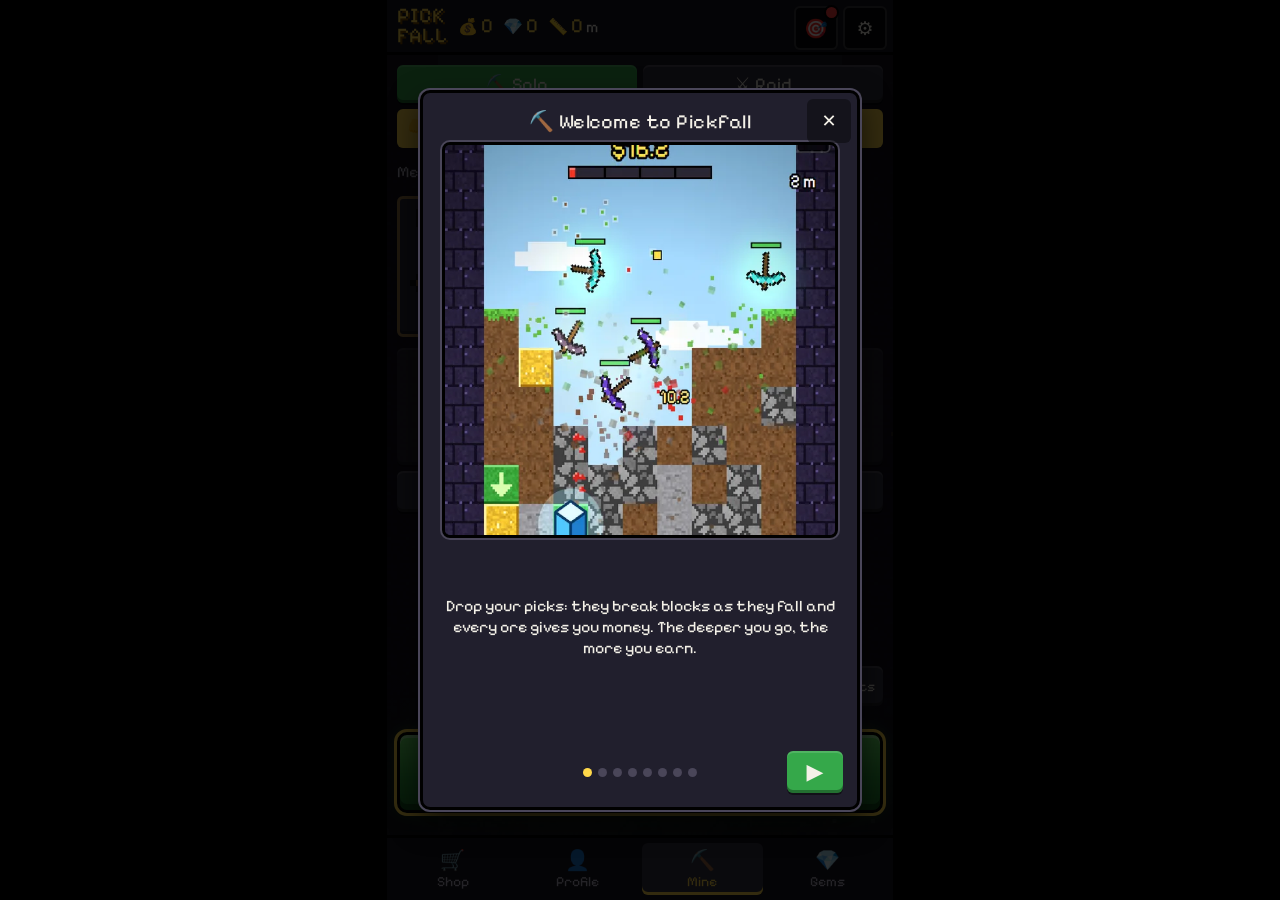
==== commit e52e8e5e: "Capturas del tutorial con la interfaz nueva" ====
--- a/index.html
+++ b/index.html
@@ -1,6 +1,6 @@
 <!doctype html><html lang="es"><head><meta charset="utf-8"><meta name="viewport" content="width=device-width,initial-scale=1,maximum-scale=1,user-scalable=no">
-<title>Pickfall</title><meta name="description" content="Soltá picos, rompé bloques y bajá cada vez más profundo. Juego gratis en el navegador."><meta name="theme-color" content="#15131d"><meta property="og:title" content="Pickfall"><meta property="og:description" content="Soltá picos, rompé bloques y bajá cada vez más profundo."><link rel="icon" href="data:image/svg+xml,<svg xmlns='http://www.w3.org/2000/svg' viewBox='0 0 100 100'><text y='.9em' font-size='90'>⛏️</text></svg>">  <script type="module" crossorigin src="./assets/index-Bl3-_cxM.js"></script>
-  <link rel="stylesheet" crossorigin href="./assets/index-C_8Ns3sb.css">
+<title>Pickfall</title><meta name="description" content="Soltá picos, rompé bloques y bajá cada vez más profundo. Juego gratis en el navegador."><meta name="theme-color" content="#15131d"><meta property="og:title" content="Pickfall"><meta property="og:description" content="Soltá picos, rompé bloques y bajá cada vez más profundo."><link rel="icon" href="data:image/svg+xml,<svg xmlns='http://www.w3.org/2000/svg' viewBox='0 0 100 100'><text y='.9em' font-size='90'>⛏️</text></svg>">  <script type="module" crossorigin src="./assets/index-CCwbrRN4.js"></script>
+  <link rel="stylesheet" crossorigin href="./assets/index-CyCn6t6f.css">
 </head><body>
 <div id="wrap"><canvas id="cv" width="720" height="1280"></canvas>
 <div id="hud"><button id="bGoals" aria-label="Metas" data-en-aria="Goals">🎯</button><button id="bOpts" aria-label="Opciones" data-en-aria="Options">⚙️</button><button id="bPause" aria-label="Pausa" data-en-aria="Pause" hidden>⏸️</button></div>
--- a/assets/index-CyCn6t6f.css
+++ b/assets/index-CyCn6t6f.css
@@ -0,0 +1 @@
+@font-face{font-family:Pixelify Sans;font-style:normal;font-display:swap;font-weight:400;src:url(./pixelify-sans-latin-400-normal-DLrIX9QE.woff2)format("woff2"),url(./pixelify-sans-latin-400-normal-JapMNN6Z.woff)format("woff")}:root{--bg:#15131d;--panel:#211f2d;--stone:#34313f;--line:#4a4659;--gold:#ffd84a;--green:#35a84a;--green-d:#1d6e33;--gem:#7a3cff;--text:#f4f1e8;--muted:#b6b1c2;--title:"Pixelify Sans",system-ui,sans-serif}*{box-sizing:border-box}html,body{height:100%;color:var(--text);touch-action:manipulation;background:#000;margin:0;font-family:Pixelify Sans,system-ui,sans-serif;overflow:hidden}#wrap{aspect-ratio:9/16;max-width:100vw;height:100dvh;margin:0 auto;position:relative;overflow:hidden}#cv{width:100%;height:100%;image-rendering:pixelated;touch-action:none;-webkit-user-select:none;user-select:none;-webkit-touch-callout:none;display:block}#hud{z-index:2;gap:5px;display:flex;position:absolute;top:6px;right:6px}#hud button{width:38px;height:38px;box-shadow:none;background:#000a;border:2px solid #fff3;padding:0;font-size:17px}button,input{font-family:inherit}b,strong,h1,h2,th{font-weight:400}button{background:var(--stone);color:var(--text);cursor:pointer;border:0;border-radius:6px;padding:10px;font-size:17px;font-weight:400;transition:transform 60ms;box-shadow:inset 0 2px #fff2,inset 0 -3px #0005,0 2px #0007}button:active:not(:disabled){transform:translateY(2px);box-shadow:inset 0 2px #fff2,inset 0 -1px #0005}button:disabled{opacity:.5;cursor:default}button:focus-visible,input:focus-visible,a:focus-visible{outline:3px solid var(--gold);outline-offset:1px}.panel{background:#0e0c14db;position:absolute;inset:0}#shop{flex-direction:column;display:flex}#top{background:var(--bg);border-bottom:3px solid #000;flex:none;align-items:center;gap:10px;padding:6px 92px 6px 10px;display:flex}h1{font:400 21px/.95 var(--title);letter-spacing:1px;color:var(--gold);text-shadow:2px 2px #7a4b00;flex:none;margin:0}.chips{flex-wrap:wrap;gap:2px 10px;min-width:0;font-size:16px;display:flex}.chips div{white-space:nowrap}.chips b{color:var(--gold);font-size:20px}#body{background:#15131d9e;flex-direction:column;flex:1;min-height:0;padding:10px 10px 12px;display:flex;overflow-y:auto}.nav{padding:5px 5px calc(5px + env(safe-area-inset-bottom));background:var(--bg);border-top:3px solid #000;flex:none;gap:3px;display:flex}.nav button{min-width:0;box-shadow:none;color:var(--muted);background:0 0;flex:1;padding:5px 1px;font-size:14px}.nav button span{font-size:20px;line-height:1.2;display:block}.nav .on{background:var(--stone);color:var(--gold);box-shadow:inset 0 -3px 0 var(--gold)}.tabs.sub{gap:6px;margin-bottom:6px;display:flex}.tabs.sub button{flex:1;padding:8px 4px;font-size:16px}.tabs.sub .on{background:var(--green)}.big{width:100%;font:400 25px var(--title);letter-spacing:1px;background:var(--green);margin:10px 0;padding:13px;display:block}.big:not(:disabled){text-shadow:2px 2px #0006}#bDrop{z-index:1;background:linear-gradient(#6ff06a,#2fa83f 55%,#1d7a2c);border:3px solid #000;border-radius:10px;margin-top:26px;padding:18px 10px;font-size:32px;position:sticky;bottom:6px;overflow:hidden;box-shadow:inset 0 3px #fff6,inset 0 -6px #0005,0 0 18px #6dff6d55,0 6px 14px #000a}#bDrop:disabled{background:var(--stone);box-shadow:none}.big.gem,.gem{background:var(--gem)}.small{box-shadow:none;color:var(--muted);background:0 0;margin-top:18px;padding:6px 0;font-size:14px;font-weight:600;text-decoration:underline}.hint{color:var(--muted);margin:6px 0;font-size:16px;line-height:1.25}#inv{overscroll-behavior-x:contain;scrollbar-width:thin;grid-auto-columns:calc(23.5294% - 5.64706px);grid-auto-flow:column;gap:6px;margin:5px 0;padding:3px 0 6px;display:grid;overflow-x:auto}.slot{--t:#555;border:3px solid var(--t);text-align:center;cursor:pointer;background:#292735;border-radius:6px;padding:4px;font-size:14px;line-height:1.15;position:relative;box-shadow:inset 0 -3px #0004}.slot img{width:100%;image-rendering:pixelated;display:block}.slot.sel{border-color:var(--gold);background:#4a4320;transform:translateY(-2px)}.slot.can{border-color:#6dff6d;animation:.8s ease-in-out infinite pulse}.slot.out{opacity:.5}.slot .chk{background:#111c;border:1px solid #fff4;border-radius:4px;width:24px;height:24px;font-size:14px;line-height:22px;position:absolute;top:2px;right:2px}.slot .chk.on{background:var(--green)}.btns{grid-template-columns:1fr 1fr;gap:6px;display:grid}#pMine .btns{grid-template-columns:repeat(4,1fr)}#pMine .btns button{aspect-ratio:1;flex-direction:column;justify-content:center;align-items:center;gap:2px;min-width:0;padding:4px 2px;font-size:13px;line-height:1.1;display:flex}#pMine .btns button i{font-size:24px;font-style:normal;line-height:1}#pMine .btns button span{text-overflow:ellipsis;white-space:nowrap;max-width:100%;overflow:hidden}#pMine .btns button b{color:var(--gold);font-size:14px;font-weight:400}#pMine .btns button small{opacity:.8;font-size:12px;line-height:1}#pMine .btns button:not(:disabled){background:var(--green-d)}.wide{width:100%;margin-top:6px;display:block}h2{font:400 20px var(--title);letter-spacing:.5px;color:var(--gold);margin:14px 0 6px}.check{align-items:center;gap:8px;margin:10px 0 0;font-size:15px;display:flex}.check input{width:20px;height:20px}.gemup{font-size:16px;line-height:1.35}.gemup small{opacity:.85;font-weight:500}#res,#pause,#opts{justify-content:center;align-items:center;padding:10px;display:flex;overflow-y:auto}.card{background:var(--panel);text-align:center;width:100%;max-height:100%;box-shadow:0 0 0 2px var(--line),0 12px 30px #000a;border:3px solid #000;border-radius:10px;padding:14px;animation:.28s ease-out pop;overflow-y:auto}.card h2{color:var(--text);margin:0}.money{font:400 50px/1.1 var(--title);color:var(--gold);text-shadow:3px 3px #7a4b00;margin:4px 0}.rec{color:#6dff6d;margin:4px 0;font-weight:400}.rows{margin:10px 0}.rows div{border-bottom:1px solid #fff2;justify-content:space-between;padding:4px 0;display:flex}.goal{background:#2c2a3e;border-radius:6px;margin:10px 0 2px;padding:9px;font-size:16px}#modal{z-index:3;background:#000b;justify-content:center;align-items:center;padding:24px;display:flex;position:absolute;inset:0}#modal>div{background:var(--panel);box-shadow:0 0 0 2px var(--line);text-align:center;border:3px solid #000;border-radius:10px;width:100%;padding:16px;animation:.18s ease-out pop}#modal p{margin:4px 0 14px;font-size:16px}#mYes{background:var(--green)}#tip{background:var(--gold);color:#2a1f00;border-radius:6px;margin:0 0 8px;padding:9px;font-size:17px;font-weight:400}.pulse{outline:3px solid var(--gold);animation:1s ease-in-out infinite pulse}@keyframes pulse{50%{transform:scale(1.035)}}@keyframes pop{0%{opacity:0;transform:scale(.88)}}@media (prefers-reduced-motion:reduce){.pulse,.slot.can,.card,#modal>div{animation:none}}#toast{background:var(--panel);border:2px solid var(--gold);text-align:center;z-index:4;pointer-events:none;border-radius:8px;padding:10px;font-size:16px;font-weight:400;position:absolute;bottom:82px;left:12px;right:12px;box-shadow:0 6px 16px #000a}.mission{background:#292735;border-radius:6px;align-items:center;gap:8px;margin-bottom:6px;padding:8px;display:flex}.mission>div{flex:1;min-width:0;font-size:16px}.mission small{opacity:.8}.mission button{flex:none;min-width:72px;font-size:16px}.mission button:not(:disabled){background:var(--green)}.bar{background:#0006;border-radius:2px;height:8px;margin:5px 0 3px;overflow:hidden}.bar i{background:var(--green);height:100%;display:block}.ach{opacity:.65;background:#292735;border-radius:6px;margin-bottom:5px;padding:7px 10px;font-size:16px}.ach.on{opacity:1;background:#3a3620}.ach small{opacity:.85;display:block}#mNo[hidden]+#mYes{grid-column:1/3}#rkList{margin:8px 0;padding:0;list-style:none}#rkList li{background:#fff1;border-radius:5px;gap:8px;margin-bottom:4px;padding:7px 8px;font-size:15px;display:flex}#rkList li b{min-width:34px}#rkList li span{text-overflow:ellipsis;white-space:nowrap;flex:1;overflow:hidden}#rkList li.me{background:#35a84a66}.nick{gap:6px;display:flex}.nick input{border:2px solid var(--line);color:#fff;background:#111;border-radius:5px;flex:1;min-width:0;padding:8px;font-size:16px}.look{background:#292735;border-radius:6px;align-items:center;gap:8px;margin-bottom:6px;padding:8px;display:flex}.look b{flex:1}.look i{border-radius:2px;width:44px;height:14px}.look button{padding:8px;font-size:15px}.legal{color:var(--muted);margin-top:8px;font-size:14px;display:block}#pause{z-index:2;padding:10px}.vol{text-align:left;margin:12px 0;font-size:17px;display:block}.vol span{justify-content:space-between;display:flex}.vol input{width:100%;height:32px;accent-color:var(--gold);margin:4px 0 0}#pause .check{justify-content:flex-start;font-size:17px}#pause .hint{text-align:center}[hidden]{display:none!important}.look img{width:40px;height:40px;image-rendering:pixelated;flex:none}.look.on{outline:2px solid var(--gold)}#skinTiers{grid-template-columns:repeat(5,1fr);gap:4px;margin-bottom:8px;display:grid}#skinTiers button{border:2px solid var(--t);background:#292735;padding:3px 1px;font-size:12px;line-height:1.1;overflow:hidden}#skinTiers button.on{outline:2px solid var(--gold)}#skinTiers img{width:36px;height:36px;image-rendering:pixelated;margin:0 auto 2px;display:block}#modeSw{margin:0 0 6px}#modeSw button{font-size:18px}.field{box-sizing:border-box;border:2px solid var(--line);color:#fff;background:#111;border-radius:5px;width:100%;margin-bottom:6px;padding:8px;font-size:16px;display:block}#rCode{text-transform:uppercase;letter-spacing:3px}h2.row{justify-content:space-between;align-items:center;display:flex}h2.row .small{margin:0;padding:0 2px}.rp{border:2px solid var(--line);background:#292735;border-radius:6px;justify-content:space-between;align-items:center;gap:6px;margin:4px 0;padding:6px 8px;font-size:16px;display:flex}.rp.me{border-color:var(--gold)}.rp.empty{color:var(--muted);border-style:dashed}.rp b{text-overflow:ellipsis;white-space:nowrap;min-width:0;font-weight:400;overflow:hidden}.rp span{flex-wrap:wrap;justify-content:flex-end;max-width:55%;display:flex}.rp img{width:20px;height:20px;image-rendering:pixelated}.rp button{flex:none;padding:6px 10px;font-size:15px}#rCodeTxt{color:var(--gold);letter-spacing:2px;font-size:20px}#bRShare{margin:0 0 0 6px;padding:0}.warn{color:#ffb4b4}.prize{border:2px solid var(--gold);text-align:center;background:linear-gradient(135deg,#4a3a10,#2a2238);border-radius:8px;flex-direction:column;gap:2px;margin:6px 0;padding:8px 10px;font-size:15px;display:flex}.prize b{color:var(--gold);font-size:17px;font-weight:400}.prize small{color:var(--muted);font-size:14px}#rkPodium{grid-template-columns:1fr 1.15fr 1fr;align-items:end;gap:6px;margin:10px 0 8px;display:grid}.pod{text-align:center;border:3px solid #000;border-radius:8px 8px 4px 4px;flex-direction:column;align-items:center;gap:2px;min-width:0;padding:8px 4px 10px;display:flex;position:relative;overflow:hidden;box-shadow:inset 0 -5px #0004,0 4px 10px #0008}.pod:after{content:"";background:linear-gradient(100deg,#0000,#fff5,#0000);width:40%;height:100%;animation:3.2s ease-in-out infinite shine;position:absolute;top:0;left:-60%}.pod i{font-size:30px;font-style:normal;line-height:1}.pod em{font-size:22px;font-style:normal;position:absolute;top:-2px}.pod span{text-overflow:ellipsis;white-space:nowrap;color:#fff;text-shadow:2px 2px #0008;max-width:100%;font-size:15px;overflow:hidden}.pod b{color:#fff;text-shadow:2px 2px #0008;font-size:15px;font-weight:400}.pod.p1{background:linear-gradient(#ffe46a,#d79a12);min-height:156px;padding-top:34px;animation:2.4s ease-in-out infinite podglow}.pod.p2{background:linear-gradient(#eef2f6,#8e9aa8);min-height:118px}.pod.p3{background:linear-gradient(#f0a86a,#9a5424);min-height:100px}.pod.p3:after{animation-delay:1.1s}.pod.p2:after{animation-delay:.5s}.pod.me{outline-offset:2px;outline:3px solid #6dff6d}@keyframes shine{0%,60%{left:-60%}to{left:130%}}@keyframes podglow{0%,to{box-shadow:inset 0 -5px #0004,0 0 8px #ffd83a66}50%{box-shadow:inset 0 -5px #0004,0 0 18px #ffd83acc}}#pause .btns{margin:10px 0 4px}#pause .btns button{background:var(--green-d);font-size:16px}#pause .btns button.off{color:var(--muted);background:#3a3846}#guide{z-index:5;background:#000c;justify-content:center;align-items:center;padding:10px;display:flex}.gcard{flex-direction:column;gap:6px;max-width:440px;height:min(94vh,720px);max-height:none;display:flex;position:relative}.gcard h2{white-space:nowrap;text-overflow:ellipsis;flex:none;margin:2px 34px;font-size:20px;overflow:hidden}.gclose{width:36px;height:36px;box-shadow:none;background:#0006;padding:0;font-size:18px;position:absolute;top:6px;right:6px}.gimg{aspect-ratio:1;object-fit:cover;width:min(100%,44vh);box-shadow:0 0 0 2px var(--line);image-rendering:auto;background:#111;border:3px solid #000;border-radius:8px;flex:none;margin:0 auto;display:block}.gicons{flex:none;justify-content:center;gap:3px;height:44px;display:flex}.gicons div{width:42px;color:var(--muted);flex-direction:column;align-items:center;font-size:11px;display:flex}.gicons img{width:28px;height:28px;image-rendering:pixelated;border:2px solid #000;border-radius:3px}.gtext{flex:1;min-height:0;margin:2px 0;font-size:16px;line-height:1.3;overflow-y:auto}.gnav{flex:none;justify-content:space-between;align-items:center;gap:8px;display:flex}.gnav button{background:var(--green);min-width:56px;padding:8px 12px;font-size:22px}.gnav button.go{font:400 20px var(--title);padding:10px 14px}.gdots{gap:6px;display:flex}.gdots i{background:var(--line);border-radius:50%;width:9px;height:9px}.gdots i.on{background:var(--gold)}.boss-est{text-align:center;color:#ffd0d0;background:#3a1420;border:2px solid #ff3a3a88;border-radius:6px;margin:8px 0 2px;padding:8px;font-size:17px}#avList{grid-template-columns:repeat(6,1fr);gap:4px;margin:4px 0 8px;display:grid}.av{border:2px solid var(--line);box-shadow:none;background:#292735;padding:4px;position:relative}.av img{width:100%;image-rendering:pixelated;display:block}.av.on{border-color:var(--gold);background:#4a4320}.av.lock img{opacity:.3;filter:grayscale()}.av i{font-size:12px;font-style:normal;position:absolute;bottom:0;right:1px}.lav{width:24px;height:24px;image-rendering:pixelated;flex:none;align-self:center}.pava{width:96px;max-width:none;height:60px;margin:-8px 0}.pod i{z-index:1;position:relative}.lava{flex:none;align-self:center;width:50px;height:30px;margin:-3px -13px}#rkList li{overflow:hidden}.pav{width:44px;height:44px;image-rendering:pixelated;filter:drop-shadow(2px 2px #0008)}#auto{background:var(--panel);border:2px solid var(--gold);z-index:3;border-radius:8px;align-items:center;gap:8px;width:min(92%,340px);padding:8px 8px 11px 12px;display:flex;position:absolute;top:52px;left:50%;overflow:hidden;transform:translate(-50%);box-shadow:0 6px 16px #000a}#auto .atext{flex-direction:column;flex:1;gap:2px;font-size:16px;display:flex}#auto small{color:var(--muted);font-size:13px}#auto button{padding:7px 12px;font-size:16px}#aYes{background:var(--green)}#aX{box-shadow:none;background:0 0;padding:7px 6px}#aBar{background:var(--gold);transform-origin:0;width:100%;height:3px;position:absolute;bottom:0;left:0}#auto.run #aBar{animation:2s linear forwards abar}@keyframes abar{to{transform:scaleX(0)}}.rauto{color:var(--gold);justify-content:space-between;align-items:center;gap:8px;margin:10px 0 0;font-size:16px;display:flex}.rauto button{padding:7px 10px;font-size:15px}.beta{font:400 10px var(--title);color:#ff7dff;text-shadow:none;letter-spacing:2px;font-style:normal;display:block}.boxcard{background:#2a2140;border:2px solid #7a52d6;border-radius:8px;margin-bottom:12px;padding:10px}.boxcard h2{margin-top:0}.boxrow{align-items:center;gap:8px;font-size:17px;display:flex}.boxrow span{flex:1}.boxrow b{color:#d9c2ff;font-weight:400}.boxrow button{padding:9px 12px}#bOdds{background:#3a3846}.boxodds{margin-top:8px;font-size:15px;line-height:1.5}.boxodds div{justify-content:space-between;display:flex}#box{z-index:5;justify-content:center;align-items:center;padding:10px;display:flex}.boxc{text-align:center;width:min(100%,380px)}.reel{border:2px solid var(--line);background:#15131d;border-radius:6px;height:92px;margin:12px 0;position:relative;overflow:hidden}#reel{will-change:transform;gap:6px;padding:8px 0;display:flex}#reel>div{border-bottom:4px solid var(--r);background:#292735;border-radius:6px;flex:none;justify-content:center;align-items:center;width:72px;height:72px;display:flex}#reel img{width:52px;height:52px;image-rendering:pixelated}#reel i{border-radius:3px;width:52px;height:18px}.reel .mark{background:var(--gold);width:4px;box-shadow:0 0 8px var(--gold);margin-left:-2px;position:absolute;top:0;bottom:0;left:50%}.boxres{flex-direction:column;gap:4px;margin-bottom:10px;display:flex}.boxres b{font:400 26px var(--title)}.boxres small{color:var(--muted);font-size:15px}.look .rar{font-size:13px;display:block}#confetti{pointer-events:none;z-index:1;width:100%;height:100%;position:absolute;inset:0}#box .card{position:relative}.reel .mark.tk{background:#fff;box-shadow:0 0 14px #fff}.boxc.win{animation:.45s ease-out boxwin}@keyframes boxwin{0%{transform:scale(1)}30%{transform:scale(1.06)}to{transform:scale(1)}}#hud #bGoals{position:relative}#hud #bGoals.on{border-color:var(--gold);background:#3a3420}#bGoals.dot:after{content:"";background:#ff3a3a;border:2px solid #000;border-radius:50%;width:11px;height:11px;position:absolute;top:-3px;right:-3px}.look canvas.aprev{background:#1b1a24;border-radius:4px;flex:none;width:88px;height:44px}.look img.swing{transform-origin:30% 70%;animation:2.4s ease-in-out infinite swing}@keyframes swing{0%,to{transform:rotate(-10deg)}50%{transform:rotate(10deg)}}img.sway{transform-origin:30% 70%;animation:2.4s ease-in-out infinite swing}@media (prefers-reduced-motion:reduce){img.sway{animation:none}}.look img.glow{animation:2.4s ease-in-out infinite swing,1.6s ease-in-out infinite skglow}@keyframes skglow{0%,to{filter:drop-shadow(0 0 2px var(--g))}50%{filter:drop-shadow(0 0 8px var(--g))}}@media (prefers-reduced-motion:reduce){.look img.swing,.look img.glow{animation:none}}#reel canvas.aprev{width:68px;height:34px}#reel img.glow{animation:1.6s ease-in-out infinite skglow}#opts{z-index:3;padding:10px}#opts .card{position:relative}#opts .btns{margin:10px 0 4px}#opts .btns button{background:var(--green-d);font-size:16px}#opts .btns button.off{color:var(--muted);background:#3a3846}#opts .wide{margin-top:8px}#oLang{margin:6px 0 12px}#body>div{flex:none}#pMine{flex-direction:column;display:flex;flex:1 0 auto!important}#pMine>#solo{margin-top:auto}#reel .dcell{flex-direction:column;gap:2px}#reel .dcell i{border-radius:0;width:auto;height:auto;font-size:30px;font-style:normal;line-height:1}#reel .dcell b{color:var(--r);white-space:nowrap;max-width:68px;font-size:12px;font-weight:400;overflow:hidden}#boostWrap h2{margin:12px 0 6px}.boosts{grid-template-columns:repeat(3,1fr);gap:6px;display:grid}.boosts .boost{flex-direction:column;align-items:center;gap:2px;min-width:0;padding:6px 2px;font-size:12px;line-height:1.15;display:flex}.boost i{font-size:22px;font-style:normal}.boost span{text-overflow:ellipsis;white-space:nowrap;max-width:100%;overflow:hidden}.boost small{color:var(--gold)}.boost.on{background:var(--green-d);box-shadow:inset 0 0 0 2px #6dff6d,0 0 10px #6dff6d66}.wcard{text-align:center;width:min(100%,380px);position:relative}.wcard .btns{grid-template-columns:1fr 1fr}.wcard #wSpin{font:400 24px var(--title);grid-column:1/3;padding:12px}.wcard #wUse:not([hidden])+#wSpin{grid-column:auto}.wwrap{aspect-ratio:1;width:min(78vw,300px);margin:6px auto 12px;position:relative}#wCv{filter:drop-shadow(0 6px 10px #000a);width:100%;height:100%;display:block}.wptr{border-left:14px solid #0000;border-right:14px solid #0000;border-top:28px solid var(--gold);filter:drop-shadow(0 2px #000);width:0;height:0;margin-left:-14px;position:absolute;top:-6px;left:50%}.whub{border:4px solid var(--gold);background:#1d1b28;border-radius:50%;justify-content:center;align-items:center;width:54px;height:54px;margin:-27px 0 0 -27px;font-size:26px;font-weight:400;display:flex;position:absolute;top:50%;left:50%}.wcard h2{padding:0 34px}#binfo{z-index:6;-webkit-backdrop-filter:blur(7px);backdrop-filter:blur(7px);background:#0e0c148c;justify-content:center;align-items:center;padding:10px;display:flex}#binfo .card{width:min(100%,380px);position:relative}#binfo h2{padding:0 34px}.bilist{text-align:left;flex-direction:column;gap:8px;margin:8px 0 10px;display:flex}.bilist>div{background:#ffffff10;border-radius:6px;align-items:center;gap:10px;padding:8px;display:flex}.bilist i{flex:none;font-size:30px;font-style:normal}.bilist b{color:var(--gold);font-size:17px;font-weight:400;display:block}.bilist small{color:var(--text);font-size:14px}#boostWrap h2.row .small{padding:4px 8px;font-size:13px}.ckrow{flex-wrap:nowrap;justify-content:space-between;align-items:center;gap:8px;margin:8px 0 0;display:flex}.ckrow .check{white-space:nowrap;flex:0 auto;min-width:0;margin:0}.ckrow #bSpinInfo{flex:none}.ckrow #bSpinInfo,#boostWrap h2.row #bBoostInfo{background:var(--stone);color:var(--text);border-radius:6px;margin:0 0 0 auto;padding:6px 10px;font-size:13px;font-weight:400;text-decoration:none;box-shadow:inset 0 2px #fff2,inset 0 -3px #0005}:root{--t-in:.22s;--t-pop:.32s;--ease-out:cubic-bezier(.2,.9,.3,1);--ease-back:cubic-bezier(.3,1.5,.5,1)}#shop{isolation:isolate;background:radial-gradient(120% 45% at 50% 100%,#2fa83f2e,#0000 70%),#0e0c14db}#shop:before,#shop:after{content:"";z-index:-1;pointer-events:none;--w:min(100vw,56.25vh);width:4px;height:4px;box-shadow:calc(var(--w)*.08) -6vh #ffd84a88,calc(var(--w)*.22) -31vh #ffd84a55,calc(var(--w)*.37) -12vh #fff5,calc(var(--w)*.49) -44vh #ffd84a77,calc(var(--w)*.61) -22vh #6dff6d55,calc(var(--w)*.74) -38vh #ffd84a66,calc(var(--w)*.88) -9vh #fff4,calc(var(--w)*.15) -58vh #ffd84a55,calc(var(--w)*.31) -71vh #fff4,calc(var(--w)*.55) -66vh #ffd84a77,calc(var(--w)*.7) -83vh #6dff6d44,calc(var(--w)*.92) -52vh #ffd84a55,calc(var(--w)*.05) -90vh #fff4,calc(var(--w)*.44) -95vh #ffd84a66,calc(var(--w)*.81) -99vh #ffd84a44,calc(var(--w)*.08) 94vh #ffd84a88,calc(var(--w)*.22) 69vh #ffd84a55,calc(var(--w)*.37) 88vh #fff5,calc(var(--w)*.49) 56vh #ffd84a77,calc(var(--w)*.61) 78vh #6dff6d55,calc(var(--w)*.74) 62vh #ffd84a66,calc(var(--w)*.88) 91vh #fff4,calc(var(--w)*.15) 42vh #ffd84a55,calc(var(--w)*.31) 29vh #fff4,calc(var(--w)*.55) 34vh #ffd84a77,calc(var(--w)*.7) 17vh #6dff6d44,calc(var(--w)*.92) 48vh #ffd84a55,calc(var(--w)*.05) 10vh #fff4,calc(var(--w)*.44) 5vh #ffd84a66,calc(var(--w)*.81) 1vh #ffd84a44;background:0 0;animation:26s linear infinite dust;position:absolute;top:100%;left:0}#shop:after{opacity:.7;animation-duration:41s;animation-delay:-17s;transform:translate(3vw)}@keyframes dust{0%{translate:0}to{translate:0 -100vh}}#body>div:not([hidden]){animation:tabin var(--t-in) var(--ease-out)}@keyframes tabin{0%{opacity:0;transform:translateY(10px)}}#shop:not([hidden]){animation:.25s ease-out fadein}.panel.center:not([hidden]),#modal:not([hidden]){animation:.18s ease-out fadein}@keyframes fadein{0%{opacity:0}}.card{animation:pop var(--t-pop) var(--ease-back)}#cv.runin{animation:runin .45s var(--ease-out)}@keyframes runin{0%{filter:brightness(1.9);transform:scale(1.07)}}.nav .on span{animation:navpop .3s var(--ease-back)}@keyframes navpop{0%{transform:translateY(5px)scale(.7)}}.chips b{display:inline-block}.bump{animation:bump .28s var(--ease-back)}@keyframes bump{40%{filter:brightness(1.5);transform:scale(1.14)}}.mission button:not(:disabled){animation:1.4s ease-in-out infinite claim}@keyframes claim{50%{box-shadow:inset 0 2px #fff2,inset 0 -3px #0005,0 0 14px #6dff6dcc}}#bGoals.dot:after{animation:1.2s ease-in-out infinite dot}@keyframes dot{50%{transform:scale(1.35)}}.bar i{background:linear-gradient(90deg,#2fa83f,#7dff7d)}.ach.on{box-shadow:inset 3px 0 0 var(--gold)}#toast:not([hidden]){animation:toastin .3s var(--ease-back)}@keyframes toastin{0%{opacity:0;transform:translateY(24px)}}#resFx{pointer-events:none;z-index:1;width:100%;height:100%;position:absolute;inset:0}#res .money{animation:moneyin .55s var(--ease-back)}@keyframes moneyin{0%{opacity:0;transform:scale(.4)}}#res .rows div{animation:rowin .3s var(--ease-out) backwards}#res .rows div:first-child{animation-delay:.25s}#res .rows div:nth-child(2){animation-delay:.32s}#res .rows div:nth-child(3){animation-delay:.39s}#res .rows div:nth-child(4){animation-delay:.46s}#res .rows div:nth-child(5){animation-delay:.53s}#res .rows div:nth-child(6){animation-delay:.6s}#res .rows div:nth-child(n+7){animation-delay:.67s}@keyframes rowin{0%{opacity:0;transform:translate(-14px)}}#res .rec{animation:1.3s ease-in-out infinite recglow}@keyframes recglow{50%{text-shadow:0 0 10px #6dff6d,0 0 2px #fff}}#res .goal{animation:rowin .3s var(--ease-out) .75s backwards}.boxres:not([hidden]){animation:pop .35s var(--ease-back)}@media (prefers-reduced-motion:reduce){#shop:before,#shop:after{display:none}#body>div,#shop,.panel.center,#modal,#cv.runin,.nav .on span,.bump,.mission button,#bGoals.dot:after,#toast,#res .money,#res .rows div,#res .rec,#res .goal,.boxres{animation:none!important}}#top{padding-right:104px}#hud button{width:44px;height:44px;font-size:19px}.gclose{width:44px;height:44px}.slot .chk{width:28px;height:28px;line-height:26px}.slot .chk:before{content:"";position:absolute;inset:-8px -6px -10px -10px}.check{min-height:44px}.check input{flex:none;width:24px;height:24px}.ckrow #bSpinInfo,#boostWrap h2.row #bBoostInfo{min-height:40px;font-size:14px}.small{min-height:44px}.nav button{min-height:52px}.mission button{min-height:44px}.vol input{height:40px}.ckrow{flex-wrap:wrap;row-gap:4px}.ckrow .check{flex:1 0 auto}.ckrow #bSpinInfo{padding:6px 8px}#pMine .btns button,#pMine .btns button small{font-size:14px}#pMine .btns button b{font-size:15px}.boosts .boost{font-size:14px}#skinTiers button{letter-spacing:-.2px;font-size:13px}#auto small,.look .rar,.av i{font-size:14px}.beta{font-size:12px}button:focus-visible{outline:3px solid var(--gold);outline-offset:2px;box-shadow:0 0 0 6px #000a}#toast{text-shadow:2px 2px #000}@media (prefers-reduced-motion:reduce){*,:before,:after{transition-duration:.01ms!important;animation-duration:.01ms!important;animation-iteration-count:1!important}}body.shot *,body.shot :before,body.shot :after{transition:none!important;animation:none!important}
